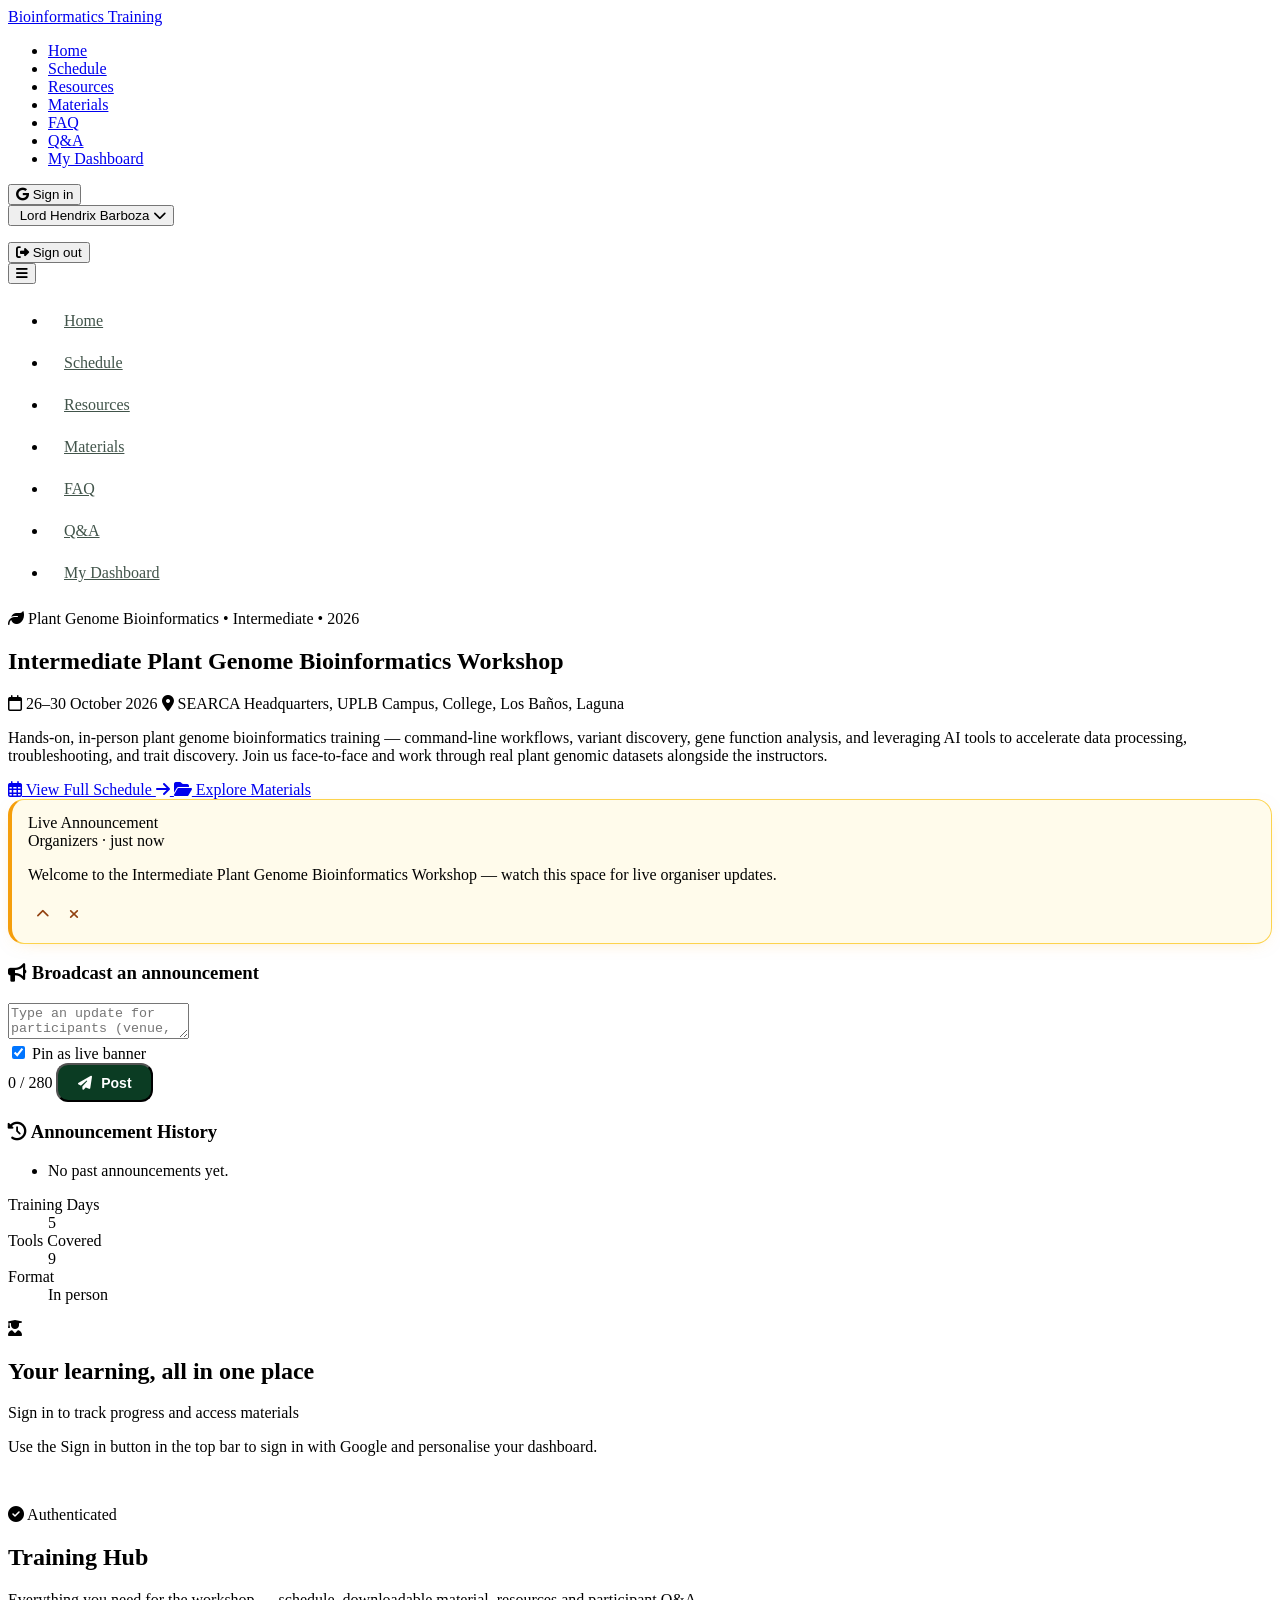
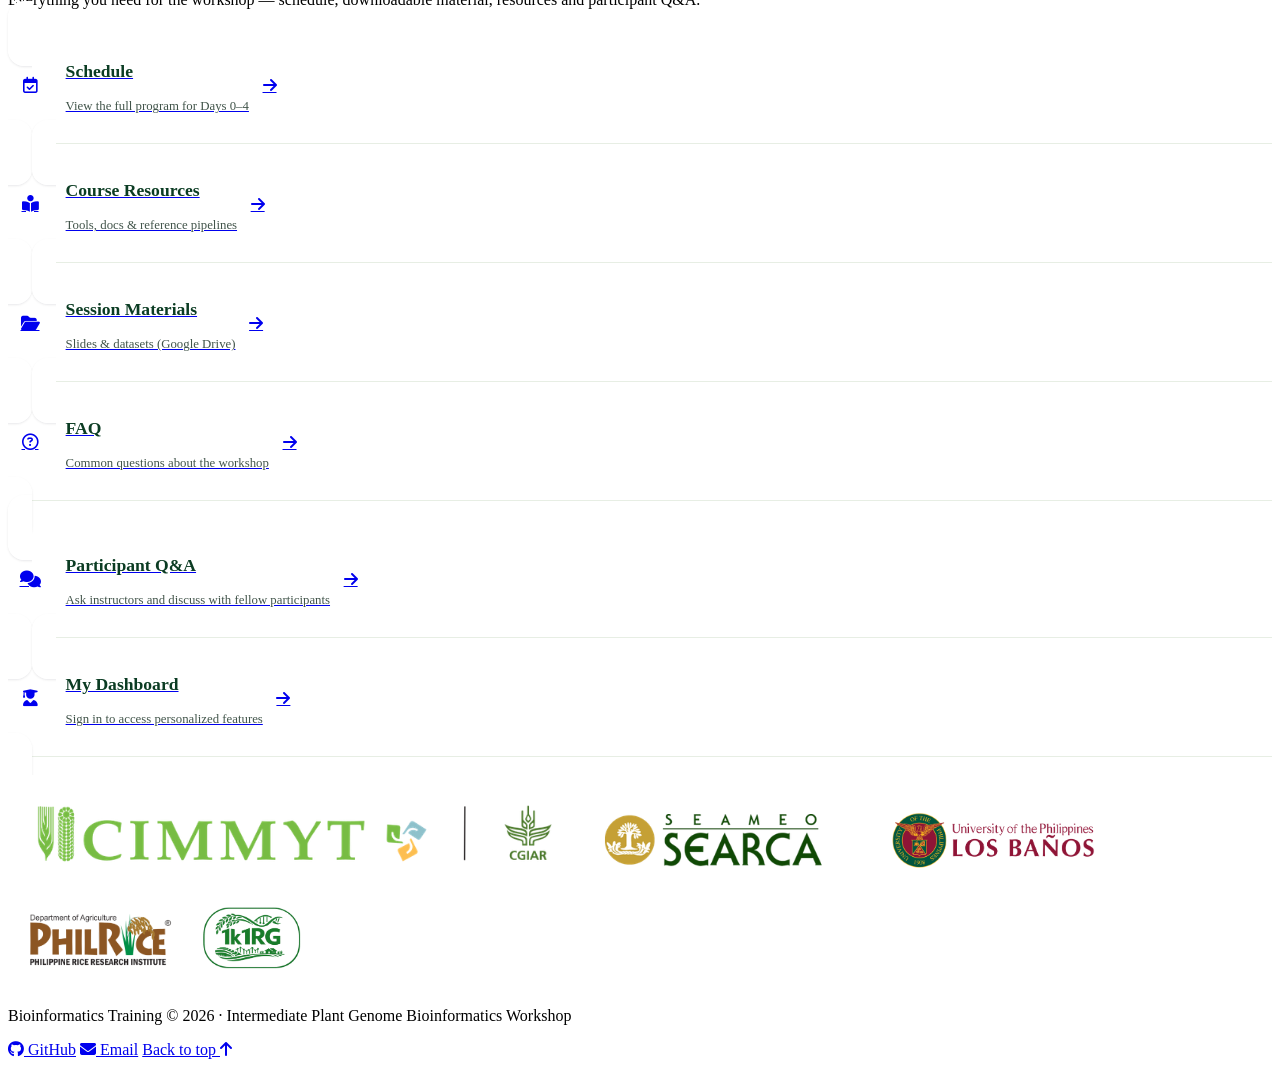
==== index.html @ 06446fca "Refactor homepage to light two-column hero with updated nav and dashboard preview" ====
<!DOCTYPE html>
<html lang="en" class="scroll-smooth">
<head>
  <meta charset="UTF-8" />
  <meta name="viewport" content="width=device-width, initial-scale=1.0" />
  <title>Intermediate Plant Genome Bioinformatics Workshop 2026 | Bioinformatics Training</title>
  <meta name="description" content="Intermediate Plant Genome Bioinformatics Workshop: in-person training on command-line bioinformatics, variant discovery, gene function analysis, and leveraging AI tools to accelerate data processing, troubleshooting and trait discovery. Schedule, materials and participant Q&amp;A." />
  <meta name="theme-color" content="#0B3C23" />

  <!-- Open Graph -->
  <meta property="og:title" content="Intermediate Plant Genome Bioinformatics Workshop 2026" />
  <meta property="og:description" content="In-person plant genome bioinformatics workshop — command line, variant discovery, gene function analysis, and AI-accelerated data processing and trait discovery." />
  <meta property="og:type" content="website" />

  <link rel="icon" href="data:image/svg+xml,<svg xmlns='http://www.w3.org/2000/svg' viewBox='0 0 100 100'><text y='.9em' font-size='90'>%F0%9F%8C%B1</text></svg>" />

  <!-- Tailwind CSS via Play CDN -->
  <script src="https://cdn.tailwindcss.com"></script>
  <script>
    tailwind.config = {
      theme: {
        extend: {
          colors: {
            forest: { DEFAULT: '#166534', 900: '#14532D', 700: '#15803D', 600: '#166534', 50: '#F0FDF4' },
            leaf: { DEFAULT: '#22C55E', dark: '#16A34A', light: '#4ADE80', 50: '#F0FDF4' },
            sage: { DEFAULT: '#E2E8F0', 100: '#F1F5F9', 50: '#F8FAFC' },
            charcoal: { DEFAULT: '#0F172A', soft: '#64748B' },
            paper: '#F8FAFC'
          },
          fontFamily: { sans: ['Inter', 'ui-sans-serif', 'system-ui', '-apple-system', 'BlinkMacSystemFont', 'Segoe UI', 'Roboto', 'Helvetica Neue', 'Arial', 'sans-serif'] },
          boxShadow: { soft: '0 10px 40px -18px rgba(11, 60, 35, 0.45)', card: '0 1px 2px rgba(16, 24, 40, 0.04), 0 1px 3px rgba(16, 24, 40, 0.06)' }
        }
      }
    }
  </script>

  <!-- Google Fonts -->
  <link rel="preconnect" href="https://fonts.googleapis.com">
  <link rel="preconnect" href="https://fonts.gstatic.com" crossorigin>
  <link href="https://fonts.googleapis.com/css2?family=Inter:wght@400;500;600;700;800&display=swap" rel="stylesheet">

  <!-- Font Awesome -->
  <link rel="stylesheet" href="https://cdnjs.cloudflare.com/ajax/libs/font-awesome/6.5.2/css/all.min.css" crossorigin="anonymous" referrerpolicy="no-referrer" />

  <!-- Custom styles -->
  <link rel="stylesheet" href="css/style.css" />

  <!-- Firebase SDKs (import map) -->
  <script type="importmap">
    {
      "imports": {
        "firebase/app": "https://www.gstatic.com/firebasejs/10.12.5/firebase-app.js",
        "firebase/auth": "https://www.gstatic.com/firebasejs/10.12.5/firebase-auth.js",
        "firebase/firestore": "https://www.gstatic.com/firebasejs/10.12.5/firebase-firestore.js"
      }
    }
  </script>
</head>

<body class="bg-[#F8FAFC] text-[#0F172A] font-sans antialiased">
  <a href="#main" class="skip-link">Skip to main content</a>

  <header id="site-header" class="sticky top-0 z-50 bg-white border-b border-slate-200">
    <div class="mx-auto max-w-7xl px-4 sm:px-6 lg:px-8">
      <div class="flex h-16 items-center justify-between gap-4">
        <a href="index.html" class="flex items-center gap-3 shrink-0 group" aria-label="Bioinformatics Training home">
          <span class="leading-tight">
            <span class="block text-base font-semibold tracking-tight text-[#0F172A]">Bioinformatics Training</span>
          </span>
        </a>

        <nav aria-label="Primary" class="hidden lg:flex lg:flex-1 lg:justify-center">
          <ul class="flex items-center gap-6 text-sm font-medium">
            <li><a class="text-[#64748B] hover:text-[#0F172A] transition" href="index.html" aria-current="page">Home</a></li>
            <li><a class="text-[#64748B] hover:text-[#0F172A] transition" href="schedule.html">Schedule</a></li>
            <li><a class="text-[#64748B] hover:text-[#0F172A] transition" href="resources.html">Resources</a></li>
            <li><a class="text-[#64748B] hover:text-[#0F172A] transition" href="materials.html">Materials</a></li>
            <li><a class="text-[#64748B] hover:text-[#0F172A] transition" href="faq.html">FAQ</a></li>
            <li><a class="text-[#64748B] hover:text-[#0F172A] transition" href="qa.html">Q&amp;A</a></li>
            <li><a class="text-[#64748B] hover:text-[#0F172A] transition" href="dashboard.html">My Dashboard</a></li>
          </ul>
        </nav>

        <div class="flex items-center gap-2 sm:gap-3">
          <button id="header-signin" type="button" class="hidden items-center gap-2 rounded-full bg-[#166534] px-4 py-2 text-sm font-semibold text-white transition hover:bg-[#15803D] focus:outline-none focus-visible:ring-2 focus-visible:ring-[#22C55E]">
            <i class="fa-brands fa-google" aria-hidden="true"></i>
            Sign in
          </button>

          <div id="header-profile" class="relative hidden">
            <button id="profile-toggle" type="button" class="flex items-center gap-2 rounded-full border border-slate-200 bg-white py-1 pl-1 pr-3 text-[#0F172A] transition hover:bg-slate-50 focus:outline-none focus-visible:ring-2 focus-visible:ring-[#22C55E]" aria-haspopup="menu" aria-expanded="false" aria-controls="profile-menu">
              <img id="profile-avatar" src="" alt="" class="h-8 w-8 rounded-full border border-slate-200 object-cover" />
              <span id="profile-name" class="hidden max-w-[10rem] truncate text-sm font-medium sm:inline">Lord Hendrix Barboza</span>
              <i class="fa-solid fa-chevron-down text-xs text-[#64748B]" aria-hidden="true"></i>
            </button>
            <div id="profile-menu" role="menu" class="absolute right-0 mt-2 hidden w-64 overflow-hidden rounded-xl border border-slate-200 bg-white text-[#0F172A] shadow-sm">
              <div class="border-b border-slate-100 p-4">
                <p id="menu-name" class="truncate text-sm font-medium"></p>
                <p id="menu-email" class="truncate text-xs text-[#64748B]"></p>
              </div>
              <button id="logout-btn" type="button" role="menuitem" class="flex w-full items-center gap-3 px-4 py-3 text-left text-sm font-medium text-red-600 transition hover:bg-red-50">
                <i class="fa-solid fa-right-from-bracket" aria-hidden="true"></i> Sign out
              </button>
            </div>
          </div>

          <button id="mobile-toggle" type="button" class="inline-flex h-10 w-10 items-center justify-center rounded-lg border border-sage text-forest transition hover:bg-sage-50 focus:outline-none focus-visible:ring-2 focus-visible:ring-leaf-dark lg:hidden" aria-expanded="false" aria-controls="mobile-nav" aria-label="Toggle navigation menu">
            <i class="fa-solid fa-bars" aria-hidden="true"></i>
          </button>
        </div>
      </div>

      <nav id="mobile-nav" aria-label="Mobile" class="hidden pb-4 lg:hidden">
        <ul class="flex flex-col gap-1 text-sm font-medium">
          <li><a class="mobile-nav-link" href="index.html" aria-current="page">Home</a></li>
          <li><a class="mobile-nav-link" href="schedule.html">Schedule</a></li>
          <li><a class="mobile-nav-link" href="resources.html">Resources</a></li>
          <li><a class="mobile-nav-link" href="materials.html">Materials</a></li>
          <li><a class="mobile-nav-link" href="faq.html">FAQ</a></li>
          <li><a class="mobile-nav-link" href="qa.html">Q&amp;A</a></li>
          <li><a class="mobile-nav-link" href="dashboard.html">My Dashboard</a></li>
        </ul>
      </nav>
    </div>
  </header>

  <section id="top" class="bg-[#F8FAFC]">
    <div class="mx-auto max-w-7xl px-4 py-10 sm:px-6 sm:py-14 lg:px-8 lg:py-16">
      <div class="grid grid-cols-1 gap-10 lg:grid-cols-12 lg:items-start">
        <div class="lg:col-span-7">
          <span class="inline-flex items-center gap-2 rounded-full border border-slate-200 bg-white px-3 py-1 text-xs font-medium uppercase tracking-wider text-[#64748B] shadow-sm">
            <i class="fa-solid fa-leaf text-[#166534]" aria-hidden="true"></i> Plant Genome Bioinformatics • Intermediate • 2026
          </span>
          <h1 class="mt-6 text-3xl font-bold leading-tight tracking-tight text-[#0F172A] sm:text-4xl lg:text-5xl">
            Intermediate Plant Genome Bioinformatics Workshop
          </h1>
          <div class="mt-4 flex flex-wrap items-center gap-x-4 gap-y-2 text-sm text-[#64748B]">
            <span class="inline-flex items-center gap-2"><i class="fa-regular fa-calendar text-[#166534]"></i> 26–30 October 2026</span>
            <span class="inline-flex items-center gap-2"><i class="fa-solid fa-location-dot text-[#166534]"></i> SEARCA Headquarters, UPLB Campus, College, Los Baños, Laguna</span>
          </div>
          <p class="mt-5 max-w-2xl text-base leading-relaxed text-[#475569]">
            Hands-on, in-person plant genome bioinformatics training &mdash; command-line workflows,
            variant discovery, gene function analysis, and leveraging AI tools to accelerate data
            processing, troubleshooting, and trait discovery. Join us face-to-face and work through
            real plant genomic datasets alongside the instructors.
          </p>

          <div class="mt-8 flex flex-col gap-3 sm:flex-row sm:items-center">
            <a href="schedule.html" class="inline-flex items-center gap-2 rounded-md bg-[#166534] px-5 py-2.5 text-sm font-semibold text-white shadow-sm transition hover:bg-[#15803D] focus:outline-none focus-visible:ring-2 focus-visible:ring-[#22C55E]">
              <i class="fa-regular fa-calendar-days" aria-hidden="true"></i>
              View Full Schedule
              <i class="fa-solid fa-arrow-right text-xs"></i>
            </a>
            <a href="materials.html" class="inline-flex items-center gap-2 rounded-md border border-[#166534] px-5 py-2.5 text-sm font-semibold text-[#166534] transition hover:bg-[#F0FDF4] focus:outline-none focus-visible:ring-2 focus-visible:ring-[#22C55E]">
              <i class="fa-solid fa-folder-open" aria-hidden="true"></i>
              Explore Materials
            </a>
          </div>

<!-- ============================================================= -->
  <!-- ORGANIZER ANNOUNCEMENTS (live broadcast banner)               -->
  <!-- ============================================================= -->
  <section id="announcements" class="mt-6 w-full" aria-label="Organizer announcements">
    <div class="max-w-3xl">

      <div id="announce-banner" class="announce-banner hidden">
        <div class="flex items-start gap-3">
          <span class="mt-0.5 inline-flex shrink-0 items-center gap-1.5 rounded-full bg-amber-400 px-2.5 py-1 text-[0.68rem] font-extrabold uppercase tracking-wide text-amber-950">
            <span class="h-1.5 w-1.5 animate-pulse rounded-full bg-red-600" aria-hidden="true"></span>
            Live Announcement
          </span>
          <div id="announce-banner-body" class="min-w-0 flex-1">
            <div class="flex flex-wrap items-center gap-x-2 gap-y-1">
              <span id="announce-time" class="text-xs font-medium text-amber-900/70"></span>
            </div>
            <p id="announce-message" class="mt-1 break-words text-sm font-medium text-charcoal"></p>
          </div>
          <div class="flex shrink-0 items-center gap-1">
            <button id="announce-collapse" type="button" class="announce-icon-btn" aria-expanded="true" aria-controls="announce-banner-body" aria-label="Collapse announcement">
              <i class="fa-solid fa-chevron-up" aria-hidden="true"></i>
            </button>
            <button id="announce-dismiss" type="button" class="announce-icon-btn" aria-label="Dismiss announcement">
              <i class="fa-solid fa-xmark" aria-hidden="true"></i>
            </button>
          </div>
        </div>
      </div>

      <div id="announce-compose" class="hidden mt-3 rounded-2xl border border-amber-200/70 bg-amber-50/40 p-4 sm:p-5">
        <h3 class="mb-2 flex items-center gap-2 text-sm font-bold text-forest">
          <i class="fa-solid fa-bullhorn text-amber-600" aria-hidden="true"></i> Broadcast an announcement
        </h3>
        <label for="announce-input" class="sr-only">Announcement message</label>
        <textarea id="announce-input" rows="2" maxlength="280" placeholder="Type an update for participants (venue, schedule, links…)" class="w-full resize-none rounded-xl border border-sage bg-white p-3 text-sm text-charcoal placeholder:text-charcoal-soft/60 focus:border-forest focus:outline-none focus:ring-2 focus:ring-forest/15"></textarea>
        <div class="mt-2 flex flex-wrap items-center justify-between gap-3">
          <label class="inline-flex items-center gap-2 text-xs font-medium text-charcoal-soft">
            <input id="announce-pin" type="checkbox" class="h-4 w-4 accent-amber-500" checked />
            Pin as live banner
          </label>
          <div class="flex items-center gap-3">
            <span id="announce-count" class="text-xs text-charcoal-soft" aria-live="polite">0 / 280</span>
            <button id="announce-submit" type="button" class="btn-submit focus-visible:ring-2 focus-visible:ring-leaf-dark focus-visible:ring-offset-2">
              <i class="fa-solid fa-paper-plane" aria-hidden="true"></i>
              <span>Post</span>
            </button>
          </div>
        </div>
      </div>

      <div id="announce-history" class="mt-3">
        <h3 class="mb-3 flex items-center gap-2 text-xs font-bold uppercase tracking-wider text-charcoal-soft">
          <i class="fa-solid fa-clock-rotate-left text-amber-600" aria-hidden="true"></i> Announcement History
        </h3>
        <ul id="announce-list" class="space-y-2"></ul>
      </div>

    </div>
  </section>



        <dl class="mt-10 grid max-w-xl grid-cols-3 gap-6 border-t border-white/15 pt-7">
          <div>
            <dt class="text-[10px] font-medium uppercase tracking-wider text-white/60">Training Days</dt>
            <dd class="mt-1 text-lg font-bold tracking-tight text-white sm:text-xl lg:text-2xl">5</dd>
          </div>
          <div>
            <dt class="text-[10px] font-medium uppercase tracking-wider text-white/60">Tools Covered</dt>
            <dd class="mt-1 text-lg font-bold tracking-tight text-white sm:text-xl lg:text-2xl">9</dd>
          </div>
          <div>
            <dt class="text-[10px] font-medium uppercase tracking-wider text-white/60">Format</dt>
            <dd class="mt-1 text-lg font-bold tracking-tight text-white sm:text-xl lg:text-2xl">In person</dd>
          </div>
        </dl>
        </div>
        <div class="lg:col-span-5">
          <div class="rounded-xl border border-slate-200 bg-white shadow-sm overflow-hidden">
            <div class="border-b border-slate-200 p-6">
              <div class="flex items-center gap-3">
                <div class="flex h-10 w-10 items-center justify-center rounded-full bg-[#F0FDF4] text-[#166534]">
                  <i class="fa-solid fa-user-graduate"></i>
                </div>
                <div>
                  <h2 class="text-lg font-semibold text-[#0F172A]">Your learning, all in one place</h2>
                  <p class="text-sm text-[#64748B]">Sign in to track progress and access materials</p>
                </div>
              </div>
            </div>
            <div class="p-6">
              <div id="dashboard-signedout">
                <p class="text-sm text-[#475569]">Use the Sign in button in the top bar to sign in with Google and personalise your dashboard.</p>
              </div>
              <div id="dashboard-signedin" class="hidden flex items-center gap-3">
                <img id="dashboard-avatar" src="" alt="" class="h-12 w-12 rounded-full border border-slate-200 object-cover" />
                <div>
                  <p id="dashboard-name" class="font-medium text-[#0F172A]"></p>
                  <p id="dashboard-email" class="text-sm text-[#64748B]"></p>
                  <span class="mt-1 inline-flex items-center gap-1 text-xs text-[#166534]"><i class="fa-solid fa-circle-check"></i> Authenticated</span>
                </div>
              </div>
            </div>
          </div>
        </div>
      </div>
    </div>
  </section>

  <main id="main" class="mx-auto max-w-7xl px-4 py-10 sm:px-6 lg:px-8 lg:py-14">
    <div class="mb-10 max-w-2xl">
      <h2 class="text-xl font-bold tracking-tight text-forest sm:text-2xl lg:text-3xl">Training Hub</h2>
      <p class="mt-2 text-sm text-charcoal-soft sm:text-base">Everything you need for the workshop &mdash; schedule, downloadable material, resources and participant Q&amp;A.</p>
    </div>

    <div class="grid grid-cols-1 gap-6 lg:grid-cols-2">
      <a href="schedule.html" class="card transition hover:-translate-y-0.5 hover:shadow-soft">
        <header class="card-header">
          <span class="card-icon bg-leaf/20 text-forest"><i class="fa-regular fa-calendar-check" aria-hidden="true"></i></span>
          <div>
            <h3 class="card-title">Schedule</h3>
            <p class="card-subtitle">View the full program for Days 0–4</p>
          </div>
          <i class="fa-solid fa-arrow-right ml-auto text-leaf-dark"></i>
        </header>
      </a>

      <a href="resources.html" class="card transition hover:-translate-y-0.5 hover:shadow-soft">
        <header class="card-header">
          <span class="card-icon bg-sage-100 text-forest"><i class="fa-solid fa-book-open-reader" aria-hidden="true"></i></span>
          <div>
            <h3 class="card-title">Course Resources</h3>
            <p class="card-subtitle">Tools, docs &amp; reference pipelines</p>
          </div>
          <i class="fa-solid fa-arrow-right ml-auto text-leaf-dark"></i>
        </header>
      </a>

      <a href="materials.html" class="card transition hover:-translate-y-0.5 hover:shadow-soft">
        <header class="card-header">
          <span class="card-icon bg-forest/5 text-forest"><i class="fa-solid fa-folder-open" aria-hidden="true"></i></span>
          <div>
            <h3 class="card-title">Session Materials</h3>
            <p class="card-subtitle">Slides &amp; datasets (Google Drive)</p>
          </div>
          <i class="fa-solid fa-arrow-right ml-auto text-leaf-dark"></i>
        </header>
      </a>

      <a href="faq.html" class="card transition hover:-translate-y-0.5 hover:shadow-soft">
        <header class="card-header">
          <span class="card-icon bg-leaf/20 text-forest"><i class="fa-regular fa-circle-question" aria-hidden="true"></i></span>
          <div>
            <h3 class="card-title">FAQ</h3>
            <p class="card-subtitle">Common questions about the workshop</p>
          </div>
          <i class="fa-solid fa-arrow-right ml-auto text-leaf-dark"></i>
        </header>
      </a>
    </div>

    <div class="mt-6 grid grid-cols-1 gap-6 lg:grid-cols-2">
      <a href="qa.html" class="card transition hover:-translate-y-0.5 hover:shadow-soft">
        <header class="card-header">
          <span class="card-icon bg-leaf/20 text-forest"><i class="fa-solid fa-comments" aria-hidden="true"></i></span>
          <div>
            <h3 class="card-title">Participant Q&amp;A</h3>
            <p class="card-subtitle">Ask instructors and discuss with fellow participants</p>
          </div>
          <i class="fa-solid fa-arrow-right ml-auto text-leaf-dark"></i>
        </header>
      </a>

      <a href="dashboard.html" class="card transition hover:-translate-y-0.5 hover:shadow-soft">
        <header class="card-header">
          <span class="card-icon bg-forest/5 text-forest"><i class="fa-solid fa-user-graduate" aria-hidden="true"></i></span>
          <div>
            <h3 class="card-title">My Dashboard</h3>
            <p class="card-subtitle">Sign in to access personalized features</p>
          </div>
          <i class="fa-solid fa-arrow-right ml-auto text-leaf-dark"></i>
        </header>
      </a>
    </div>
  </main>

  <section class="bg-white border-t border-sage/60">
    <div class="mx-auto max-w-7xl px-4 sm:px-6 lg:px-8 py-6 md:py-8">
      <div class="flex flex-wrap items-center justify-center gap-4 md:gap-6">
        <img src="image/CIMMYT.png" alt="CIMMYT" class="h-5 sm:h-6 md:h-7 w-auto object-contain max-h-7">
        <img src="image/searca.png" alt="SEARCA" class="h-5 sm:h-6 md:h-7 w-auto object-contain max-h-7">
        <img src="image/uplb.png" alt="UPLB" class="h-5 sm:h-6 md:h-7 w-auto object-contain max-h-7">
        <img src="image/PhilRice.png" alt="PhilRice" class="h-5 sm:h-6 md:h-7 w-auto object-contain max-h-7">
        <img src="image/1k1.png" alt="1k1RG" class="h-5 sm:h-6 md:h-7 w-auto object-contain max-h-7">
      </div>
    </div>
  </section>

  <footer class="bg-forest text-white">
    <div class="mx-auto flex max-w-7xl flex-col items-center justify-between gap-3 px-4 py-6 sm:flex-row sm:px-6 lg:px-8">
      <p class="text-xs text-sage/90 sm:text-sm">
        <span class="font-bold text-white">Bioinformatics Training</span> &copy; <span data-year></span> &middot; Intermediate Plant Genome Bioinformatics Workshop
      </p>
      <div class="flex items-center gap-5 text-xs text-sage/80 sm:text-sm">
        <a href="https://github.com" target="_blank" rel="noopener noreferrer" class="transition hover:text-white" aria-label="GitHub"><i class="fa-brands fa-github" aria-hidden="true"></i> GitHub</a>
        <a href="mailto:training@example.org" class="transition hover:text-white" aria-label="Email us"><i class="fa-solid fa-envelope" aria-hidden="true"></i> Email</a>
        <a href="#top" class="font-medium transition hover:text-white">Back to top <i class="fa-solid fa-arrow-up text-[10px]" aria-hidden="true"></i></a>
      </div>
    </div>
  </footer>

  <div id="toast-region" class="pointer-events-none fixed bottom-5 right-5 z-[60] flex w-full max-w-sm flex-col gap-2" aria-live="polite" aria-atomic="true"></div>

  <script type="module" src="js/app.js"></script>
</body>
</html>
---- css/style.css ----
/* =================================================================
   Bioinformatics Training — custom stylesheet
   Minimalist "Plant Genome Bioinformatics" theme.
   Contains only what Tailwind utilities can't express cleanly:
   reusable component classes, flat interaction states and
   accessibility helpers. Brand tokens mirror tailwind.config
   in index.html.
   ================================================================= */

:root {
  --forest: #0b3c23;
  --forest-700: #0f4a2c;
  --leaf: #87c232;
  --leaf-dark: #71a528;
  --leaf-light: #a6d95f;
  --sage: #d1dbce;
  --sage-100: #e7eee4;
  --sage-50: #f4f7f5;
  --paper: #f4f7f5;
  --charcoal: #1a2e22;
  --charcoal-soft: #41544a;
}

/* ---------- Accessibility helpers ---------- */
.skip-link {
  position: fixed;
  top: -100%;
  left: 1rem;
  z-index: 100;
  padding: 0.75rem 1.25rem;
  border-radius: 0 0 0.75rem 0.75rem;
  background: var(--forest);
  color: #fff;
  font-weight: 600;
  transition: top 0.2s ease;
}
.skip-link:focus {
  top: 0;
}

/* Consistent, visible keyboard focus everywhere */
a:focus-visible,
button:focus-visible,
textarea:focus-visible,
input:focus-visible,
[tabindex]:focus-visible {
  outline: 2px solid var(--leaf-dark);
  outline-offset: 2px;
  border-radius: 0.375rem;
}

/* ---------- Navigation (light header theme) ---------- */
.nav-link {
  position: relative;
  display: inline-block;
  padding: 0.5rem 0.85rem;
  border-radius: 0.5rem;
  color: var(--charcoal-soft);
  transition: color 0.2s ease, background-color 0.2s ease;
}
.nav-link:hover {
  color: var(--forest);
  background-color: var(--sage-50);
}
.nav-link[aria-current="true"] {
  color: var(--forest);
}
.nav-link[aria-current="true"]::after {
  content: "";
  position: absolute;
  left: 0.85rem;
  right: 0.85rem;
  bottom: 0.2rem;
  height: 2px;
  border-radius: 2px;
  background: var(--leaf);
}

.mobile-nav-link {
  display: block;
  padding: 0.75rem 1rem;
  border-radius: 0.5rem;
  color: var(--charcoal-soft);
  transition: color 0.2s ease, background-color 0.2s ease;
}
.mobile-nav-link:hover,
.mobile-nav-link[aria-current="true"] {
  color: var(--forest);
  background-color: var(--sage-50);
}

/* ---------- Buttons (flat, single accent) ---------- */
.btn-primary,
.btn-outline,
.btn-submit {
  display: inline-flex;
  align-items: center;
  justify-content: center;
  gap: 0.6rem;
  border-radius: 0.75rem;
  font-weight: 600;
  font-size: 0.95rem;
  padding: 0.85rem 1.5rem;
  transition: background-color 0.2s ease, color 0.2s ease, transform 0.15s ease, border-color 0.2s ease;
}
.btn-primary {
  color: var(--forest);
  background-color: var(--leaf);
}
.btn-primary:hover {
  background-color: var(--leaf-dark);
  transform: translateY(-1px);
}
.btn-outline {
  color: #fff;
  border: 1px solid rgba(255, 255, 255, 0.35);
  background-color: transparent;
}
.btn-outline:hover {
  background-color: rgba(255, 255, 255, 0.1);
  border-color: rgba(255, 255, 255, 0.55);
}
.btn-submit {
  padding: 0.6rem 1.2rem;
  font-size: 0.875rem;
  color: #fff;
  background-color: var(--forest);
}
.btn-submit:hover:not(:disabled) {
  background-color: var(--forest-700);
}
.btn-submit:disabled,
#submit-question:disabled {
  cursor: not-allowed;
  opacity: 0.5;
}

/* ---------- Cards (borderless, soft shadow, flat header) ---------- */
.card {
  border-radius: 1rem;
  border: none;
  background: #fff;
  padding: 1.5rem;
  box-shadow: 0 1px 2px rgba(16, 24, 40, 0.04), 0 1px 3px rgba(16, 24, 40, 0.06);
  transition: box-shadow 0.25s ease;
  scroll-margin-top: 6rem;
}
.card:hover {
  box-shadow: 0 4px 20px -8px rgba(11, 60, 35, 0.14);
}
.card-header {
  display: flex;
  align-items: center;
  gap: 0.85rem;
  padding-bottom: 1rem;
  border-bottom: 1px solid var(--sage-100);
}
.card-icon {
  display: grid;
  place-items: center;
  height: 2.75rem;
  width: 2.75rem;
  border-radius: 0.75rem;
  font-size: 1.05rem;
}
.card-title {
  font-size: 1.1rem;
  font-weight: 700;
  color: var(--forest);
}
.card-subtitle {
  font-size: 0.8rem;
  color: var(--charcoal-soft);
}

/* ---------- Schedule timeline (accordion) ---------- */
.schedule-day {
  border-left: 2px solid var(--sage);
  padding-left: 1rem;
  position: relative;
  margin-bottom: 1.5rem;
}
.schedule-day::before {
  content: "";
  position: absolute;
  left: -6px;
  top: 1.15rem;
  height: 10px;
  width: 10px;
  border-radius: 999px;
  background: var(--leaf);
  box-shadow: 0 0 0 3px rgba(135, 194, 50, 0.2);
}
.sched-trigger {
  display: flex;
  width: 100%;
  align-items: center;
  gap: 0.75rem;
  padding: 0.4rem 0.25rem;
  background: none;
  border: none;
  cursor: pointer;
  color: inherit;
}
.sched-chevron {
  color: var(--forest);
  flex-shrink: 0;
  transition: transform 0.25s ease;
}
.sched-trigger[aria-expanded="true"] .sched-chevron {
  transform: rotate(180deg);
}
.sched-panel {
  overflow: hidden;
  max-height: 0;
  transition: max-height 0.3s ease;
}
.sched-panel[data-open="true"] {
  max-height: 60rem;
}
.sched-panel-inner {
  padding: 1.5rem;
}
.schedule-sessions {
  display: grid;
  gap: 0.5rem;
  margin: 0;
  padding: 0;
  list-style: none;
}
.schedule-session {
  display: grid;
  grid-template-columns: 7.4rem minmax(0, 1fr);
  gap: 0.8rem;
  padding: 0.6rem 0.7rem;
  border-radius: 0.65rem;
  border-left: 2px solid var(--leaf);
  background: var(--sage-50);
}
.schedule-session-break {
  border-left-color: var(--sage);
  background: transparent;
}
.schedule-session-time {
  font-size: 0.72rem;
  font-weight: 700;
  line-height: 1.35;
  color: var(--forest);
  font-variant-numeric: tabular-nums;
  white-space: nowrap;
}
.schedule-session-body {
  min-width: 0;
}
.schedule-session-activity {
  display: block;
  font-size: 0.85rem;
  font-weight: 600;
  line-height: 1.4;
  color: var(--charcoal);
}
.schedule-session-break .schedule-session-activity {
  font-weight: 500;
  color: var(--charcoal-soft);
}
.schedule-session-lead {
  display: block;
  margin-top: 0.15rem;
  font-size: 0.72rem;
  line-height: 1.4;
  color: var(--charcoal-soft);
}
.schedule-session-lead i {
  color: var(--leaf-dark);
}

@media (max-width: 640px) {
  .sched-panel-inner {
    padding: 1rem;
  }
  .schedule-session {
    grid-template-columns: 1fr;
    gap: 0.15rem;
    padding: 0.55rem 0.65rem;
  }
  .schedule-session-time {
    white-space: normal;
  }
}

/* ---------- Material buttons (Google Drive) ---------- */
.drive-button {
  display: flex;
  width: 100%;
  align-items: center;
  gap: 0.9rem;
  border-radius: 0.9rem;
  border: 1px solid var(--sage-100);
  background-color: var(--sage-50);
  padding: 0.8rem 0.9rem;
  color: var(--forest);
  transition: background-color 0.2s ease, border-color 0.2s ease, color 0.2s ease;
}
.drive-button:hover,
.drive-button:focus-visible {
  background-color: var(--forest);
  border-color: var(--forest);
  color: #fff;
}

/* ---------- Pre-Flight Checklist (pre-training setup) ---------- */
.preflight-item {
  display: flex;
  align-items: flex-start;
  gap: 0.6rem;
  border-radius: 0.6rem;
  padding: 0.5rem 0.6rem;
  cursor: pointer;
  transition: background-color 0.2s ease, color 0.2s ease;
}
.preflight-item:hover {
  background-color: var(--sage-50);
}
.preflight-item input.preflight-box {
  margin-top: 0.15rem;
  height: 1.05rem;
  width: 1.05rem;
  flex-shrink: 0;
  accent-color: var(--leaf-dark);
  cursor: pointer;
}
.preflight-item.is-done {
  color: var(--charcoal-soft);
}
.preflight-item.is-done .preflight-label {
  text-decoration: line-through;
  text-decoration-color: var(--leaf-dark);
}

/* ---------- FAQ accordion ---------- */
.faq-item button.faq-trigger {
  display: flex;
  width: 100%;
  align-items: center;
  justify-content: space-between;
  gap: 1rem;
  padding: 1rem 0.25rem;
  text-align: left;
  font-weight: 600;
  color: var(--forest);
  background: none;
  border: none;
  cursor: pointer;
}
.faq-trigger .faq-chevron {
  transition: transform 0.25s ease;
  color: var(--forest);
  flex-shrink: 0;
}
.faq-trigger[aria-expanded="true"] .faq-chevron {
  transform: rotate(180deg);
}
.faq-panel {
  overflow: hidden;
  max-height: 0;
  transition: max-height 0.3s ease;
}
.faq-panel[data-open="true"] {
  max-height: 22rem;
}
.faq-panel-inner {
  padding: 0 0.25rem 1rem;
  font-size: 0.9rem;
  color: var(--charcoal-soft);
  line-height: 1.65;
}

/* ---------- Organizer announcements ---------- */
.announce-banner {
  border-radius: 1rem;
  border: 1px solid #fcd34d; /* amber-300 */
  border-left: 4px solid #f59e0b; /* amber-500 accent */
  background: #fffbeb; /* amber-50 */
  padding: 0.9rem 1rem;
  box-shadow: 0 4px 20px -12px rgba(245, 158, 11, 0.5);
}
.announce-icon-btn {
  display: inline-flex;
  height: 1.75rem;
  width: 1.75rem;
  align-items: center;
  justify-content: center;
  border-radius: 0.5rem;
  border: none;
  background: transparent;
  color: #92400e; /* amber-800 */
  cursor: pointer;
  transition: background-color 0.2s ease, color 0.2s ease;
}
.announce-icon-btn:hover {
  background: #fde68a; /* amber-200 */
  color: #78350f; /* amber-900 */
}
.announce-item {
  border-radius: 0.75rem;
  border: 1px solid var(--sage-100);
  background: #fff;
  padding: 0.7rem 0.85rem;
}

/* ---------- Question feed ---------- */
.question-item {
  display: flex;
  gap: 0.75rem;
  border-radius: 0.85rem;
  border: 1px solid var(--sage-100);
  background: #fff;
  padding: 0.85rem 0.95rem;
}
.question-avatar {
  height: 2rem;
  width: 2rem;
  flex-shrink: 0;
  border-radius: 999px;
  object-fit: cover;
  background: var(--sage-100);
}

/* Expandable long-question toggle */
.qa-toggle {
  display: inline-flex;
  align-items: center;
  gap: 0.3rem;
  margin-top: 0.35rem;
  padding: 0;
  background: none;
  border: none;
  cursor: pointer;
  font-size: 0.72rem;
  font-weight: 600;
  color: var(--leaf-dark);
  transition: color 0.2s ease;
}
.qa-toggle:hover {
  color: var(--forest);
  text-decoration: underline;
}
.qa-toggle .fa-chevron-down {
  transition: transform 0.25s ease;
}
.qa-toggle[aria-expanded="true"] .fa-chevron-down {
  transform: rotate(180deg);
}
.qa-full {
  animation: qa-fade 0.22s ease;
}
@keyframes qa-fade {
  from { opacity: 0; transform: translateY(-2px); }
  to { opacity: 1; transform: none; }
}

/* Instructor reply block */
.qa-answer {
  margin-top: 0.5rem;
  border-left: 3px solid var(--leaf);
  border-radius: 0 0.5rem 0.5rem 0;
  background: var(--sage-50);
  padding: 0.5rem 0.7rem;
  font-size: 0.8rem;
  color: var(--charcoal-soft);
}

/* ---------- Threaded replies ---------- */
.qa-replies {
  margin-top: 0.6rem;
}
.qa-replies-toggle {
  display: inline-flex;
  align-items: center;
  gap: 0.35rem;
  padding: 0.25rem 0.7rem;
  border-radius: 999px;
  border: 1px solid var(--sage);
  background: #fff;
  cursor: pointer;
  font-size: 0.72rem;
  font-weight: 600;
  color: var(--forest);
  transition: border-color 0.2s ease, background-color 0.2s ease;
}
.qa-replies-toggle:hover {
  border-color: var(--leaf-dark);
  background: #f3f8e8;
}
.qa-replies-toggle .fa-chevron-down {
  transition: transform 0.25s ease;
}
.qa-replies-toggle[aria-expanded="true"] .fa-chevron-down {
  transform: rotate(180deg);
}
.qa-thread {
  margin-top: 0.6rem;
  border-radius: 0.75rem;
  border: 1px solid var(--sage-100);
  background: var(--sage-50);
  padding: 0.7rem 0.8rem;
}
.qa-thread-list {
  display: flex;
  flex-direction: column;
  gap: 0.7rem;
  list-style: none;
  margin: 0;
  padding: 0;
}
.qa-reply {
  display: flex;
  gap: 0.6rem;
}
.qa-reply-avatar {
  height: 1.6rem;
  width: 1.6rem;
  flex-shrink: 0;
  border-radius: 999px;
  object-fit: cover;
  background: var(--sage-100);
}
.qa-reply-meta {
  display: flex;
  flex-wrap: wrap;
  align-items: center;
  gap: 0.4rem;
  font-size: 0.78rem;
}
.qa-reply-time {
  font-size: 0.68rem;
  color: rgba(65, 84, 74, 0.7);
}
.qa-reply-you {
  border-radius: 999px;
  background: rgba(135, 194, 50, 0.18);
  padding: 0 0.45rem;
  font-size: 0.62rem;
  font-weight: 700;
  text-transform: uppercase;
  letter-spacing: 0.03em;
  color: var(--forest);
}
.qa-reply-body {
  margin-top: 0.15rem;
  font-size: 0.82rem;
  color: var(--charcoal-soft);
}
.qa-reply-editlinks {
  display: flex;
  gap: 0.75rem;
  margin-top: 0.25rem;
}
.qa-reply-link {
  background: none;
  border: none;
  padding: 0;
  cursor: pointer;
  font-size: 0.68rem;
  font-weight: 600;
  color: var(--leaf-dark);
}
.qa-reply-link:hover {
  color: var(--forest);
  text-decoration: underline;
}
.qa-reply-link-danger {
  color: #b91c1c;
}
.qa-reply-link-danger:hover {
  color: #7f1d1d;
}
.qa-reply-empty {
  font-size: 0.78rem;
  color: rgba(65, 84, 74, 0.8);
  list-style: none;
}
.qa-reply-signin {
  margin-top: 0.6rem;
  font-size: 0.75rem;
  color: var(--charcoal-soft);
}
.qa-reply-composer {
  margin-top: 0.6rem;
}
.qa-reply-composer textarea,
.qa-reply-edit textarea {
  width: 100%;
  resize: none;
  border-radius: 0.6rem;
  border: 1px solid var(--sage);
  background: #fff;
  padding: 0.5rem 0.6rem;
  font-size: 0.8rem;
  color: var(--charcoal);
}
.qa-reply-composer textarea:focus,
.qa-reply-edit textarea:focus {
  outline: none;
  border-color: var(--forest);
  box-shadow: 0 0 0 2px rgba(11, 60, 35, 0.15);
}
.qa-reply-actions {
  display: flex;
  align-items: center;
  justify-content: space-between;
  gap: 0.6rem;
  margin-top: 0.4rem;
}
.qa-reply-counter {
  font-size: 0.68rem;
  color: var(--charcoal-soft);
}
.qa-reply-btn {
  display: inline-flex;
  align-items: center;
  gap: 0.35rem;
  border-radius: 0.55rem;
  border: 1px solid transparent;
  padding: 0.35rem 0.8rem;
  font-size: 0.75rem;
  font-weight: 600;
  cursor: pointer;
  transition: background-color 0.2s ease, color 0.2s ease, border-color 0.2s ease;
}
.qa-reply-btn-primary {
  background: var(--forest);
  color: #fff;
}
.qa-reply-btn-primary:hover {
  background: var(--forest-700);
}
.qa-reply-btn-ghost {
  background: #fff;
  border-color: var(--sage);
  color: var(--charcoal-soft);
}
.qa-reply-btn-ghost:hover {
  border-color: var(--forest);
  color: var(--forest);
}

/* Filter pills */
.qa-filter {
  border-radius: 999px;
  border: 1px solid var(--sage);
  background: #fff;
  padding: 0.25rem 0.7rem;
  font-size: 0.72rem;
  font-weight: 600;
  color: var(--charcoal-soft);
  transition: background-color 0.2s ease, color 0.2s ease, border-color 0.2s ease;
}
.qa-filter:hover {
  border-color: var(--forest);
  color: var(--forest);
}
.qa-filter[aria-pressed="true"] {
  border-color: var(--forest);
  background: var(--forest);
  color: #fff;
}

/* ---------- Toasts ---------- */
.toast {
  pointer-events: auto;
  display: flex;
  align-items: flex-start;
  gap: 0.75rem;
  border-radius: 0.85rem;
  border: 1px solid var(--sage);
  background: #fff;
  padding: 0.9rem 1rem;
  box-shadow: 0 4px 20px -8px rgba(11, 60, 35, 0.25);
  transform: translateY(12px);
  opacity: 0;
  animation: toast-in 0.25s ease forwards;
}
.toast.toast-out {
  animation: toast-out 0.25s ease forwards;
}
.toast-success { border-left: 4px solid var(--forest); }
.toast-error { border-left: 4px solid #dc2626; }
.toast-info { border-left: 4px solid var(--leaf-dark); }

@keyframes toast-in {
  to { transform: translateY(0); opacity: 1; }
}
@keyframes toast-out {
  to { transform: translateY(12px); opacity: 0; }
}

/* ---------- Respect reduced-motion preferences ---------- */
@media (prefers-reduced-motion: reduce) {
  *,
  *::before,
  *::after {
    animation-duration: 0.001ms !important;
    animation-iteration-count: 1 !important;
    transition-duration: 0.001ms !important;
    scroll-behavior: auto !important;
  }
}
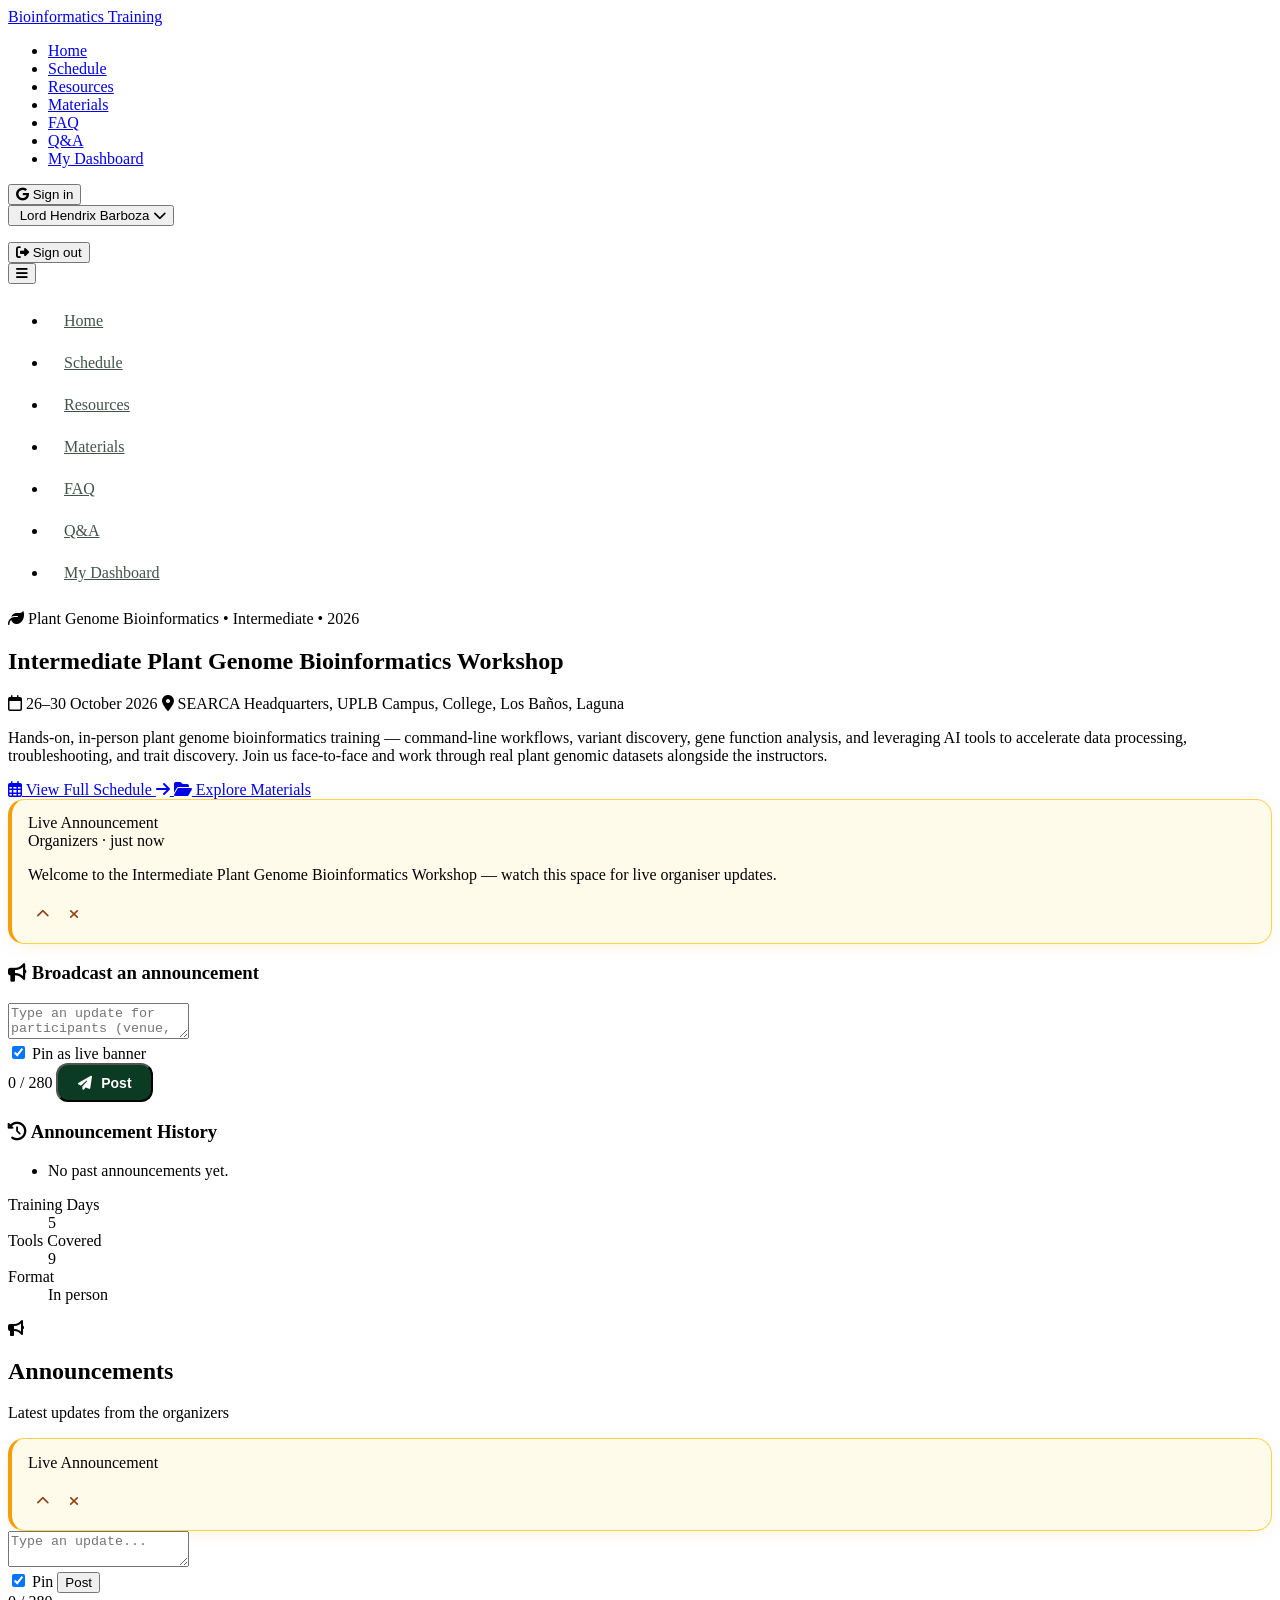
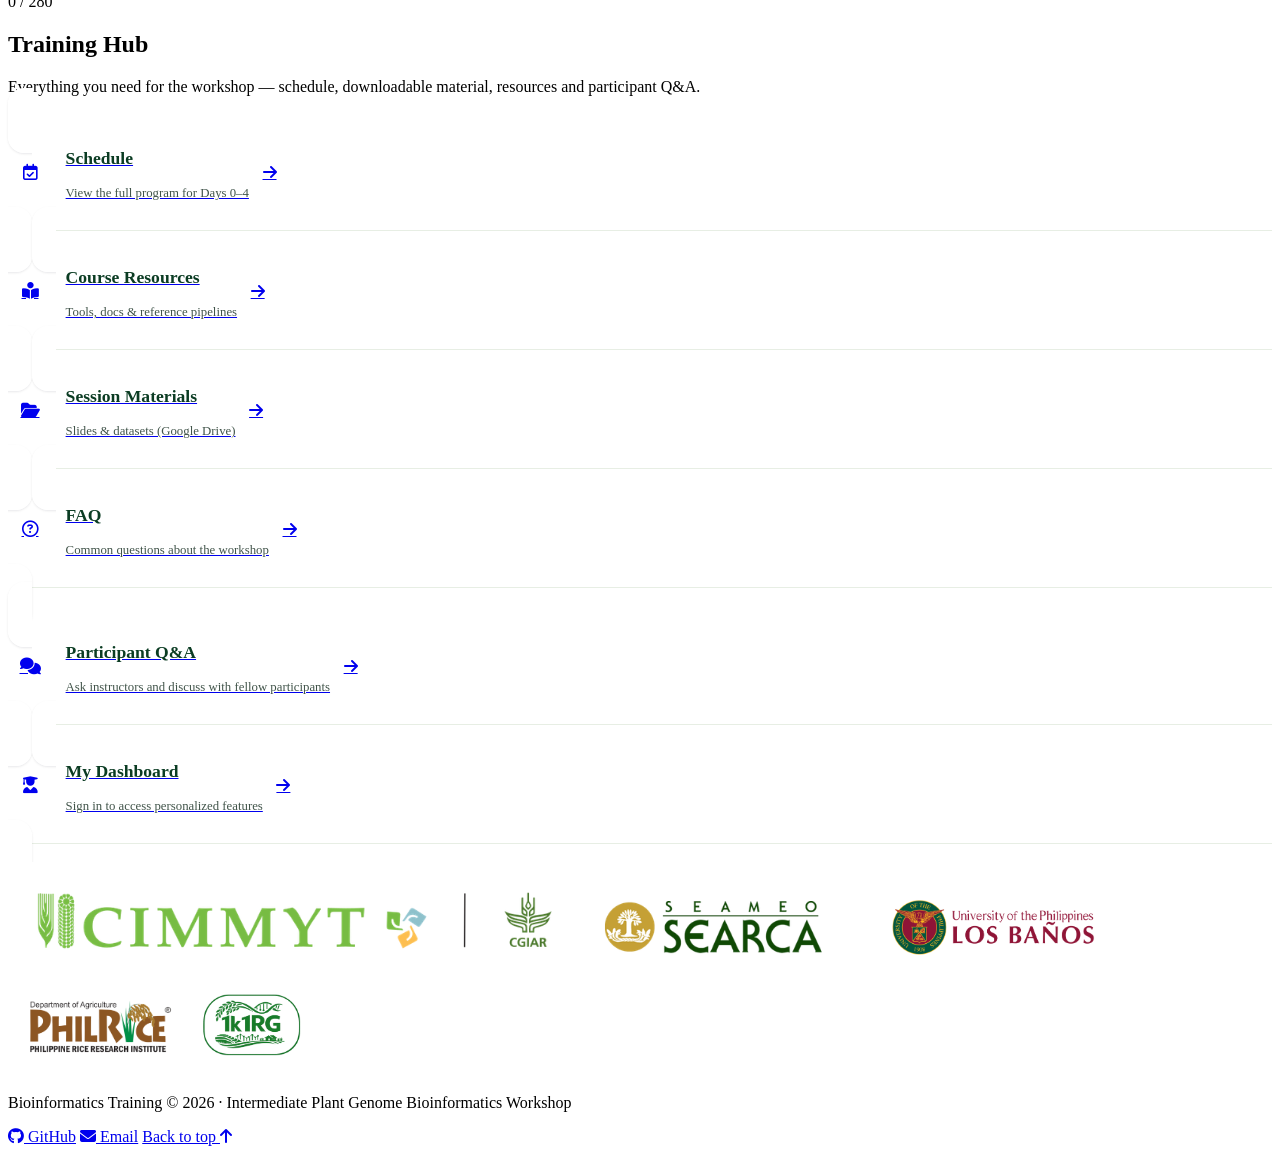
==== commit 300cadfc: "Move announcements to hero right column" ====
--- a/index.html
+++ b/index.html
@@ -238,26 +238,50 @@
           <div class="rounded-xl border border-slate-200 bg-white shadow-sm overflow-hidden">
             <div class="border-b border-slate-200 p-6">
               <div class="flex items-center gap-3">
-                <div class="flex h-10 w-10 items-center justify-center rounded-full bg-[#F0FDF4] text-[#166534]">
-                  <i class="fa-solid fa-user-graduate"></i>
+                <div class="flex h-10 w-10 items-center justify-center rounded-full bg-amber-50 text-amber-700">
+                  <i class="fa-solid fa-bullhorn"></i>
                 </div>
                 <div>
-                  <h2 class="text-lg font-semibold text-[#0F172A]">Your learning, all in one place</h2>
-                  <p class="text-sm text-[#64748B]">Sign in to track progress and access materials</p>
+                  <h2 class="text-lg font-semibold text-[#0F172A]">Announcements</h2>
+                  <p class="text-sm text-[#64748B]">Latest updates from the organizers</p>
                 </div>
               </div>
             </div>
             <div class="p-6">
-              <div id="dashboard-signedout">
-                <p class="text-sm text-[#475569]">Use the Sign in button in the top bar to sign in with Google and personalise your dashboard.</p>
-              </div>
-              <div id="dashboard-signedin" class="hidden flex items-center gap-3">
-                <img id="dashboard-avatar" src="" alt="" class="h-12 w-12 rounded-full border border-slate-200 object-cover" />
-                <div>
-                  <p id="dashboard-name" class="font-medium text-[#0F172A]"></p>
-                  <p id="dashboard-email" class="text-sm text-[#64748B]"></p>
-                  <span class="mt-1 inline-flex items-center gap-1 text-xs text-[#166534]"><i class="fa-solid fa-circle-check"></i> Authenticated</span>
+              <div id="announce-banner" class="announce-banner hidden">
+                <div class="flex items-start gap-3">
+                  <span class="mt-0.5 inline-flex shrink-0 items-center gap-1.5 rounded-full bg-amber-400 px-2.5 py-1 text-[0.68rem] font-extrabold uppercase tracking-wide text-amber-950">
+                    <span class="h-1.5 w-1.5 animate-pulse rounded-full bg-red-600" aria-hidden="true"></span>
+                    Live Announcement
+                  </span>
+                  <div id="announce-banner-body" class="min-w-0 flex-1">
+                    <div class="flex flex-wrap items-center gap-x-2 gap-y-1">
+                      <span id="announce-time" class="text-xs font-medium text-amber-900/70"></span>
+                    </div>
+                    <p id="announce-message" class="mt-1 break-words text-sm font-medium text-charcoal"></p>
+                  </div>
+                  <div class="flex shrink-0 items-center gap-1">
+                    <button id="announce-collapse" type="button" class="announce-icon-btn" aria-expanded="true" aria-controls="announce-banner-body" aria-label="Collapse announcement">
+                      <i class="fa-solid fa-chevron-up" aria-hidden="true"></i>
+                    </button>
+                    <button id="announce-dismiss" type="button" class="announce-icon-btn" aria-label="Dismiss announcement">
+                      <i class="fa-solid fa-xmark" aria-hidden="true"></i>
+                    </button>
+                  </div>
                 </div>
+              </div>
+              <div id="announce-compose" class="hidden mt-3 rounded-lg border border-amber-200/70 bg-amber-50/40 p-3">
+                <textarea id="announce-input" rows="2" maxlength="280" placeholder="Type an update..." class="w-full resize-none rounded-lg border border-slate-200 bg-white p-2 text-sm text-[#0F172A]"></textarea>
+                <div class="mt-2 flex items-center justify-between">
+                  <label class="inline-flex items-center gap-2 text-xs text-[#64748B]">
+                    <input id="announce-pin" type="checkbox" class="accent-amber-500" checked /> Pin
+                  </label>
+                  <button id="announce-submit" type="button" class="rounded-md bg-[#166534] px-3 py-1.5 text-xs font-semibold text-white">Post</button>
+                </div>
+                <span id="announce-count" class="text-xs text-[#64748B]">0 / 280</span>
+              </div>
+              <div id="announce-history" class="mt-3">
+                <ul id="announce-list" class="space-y-2"></ul>
               </div>
             </div>
           </div>
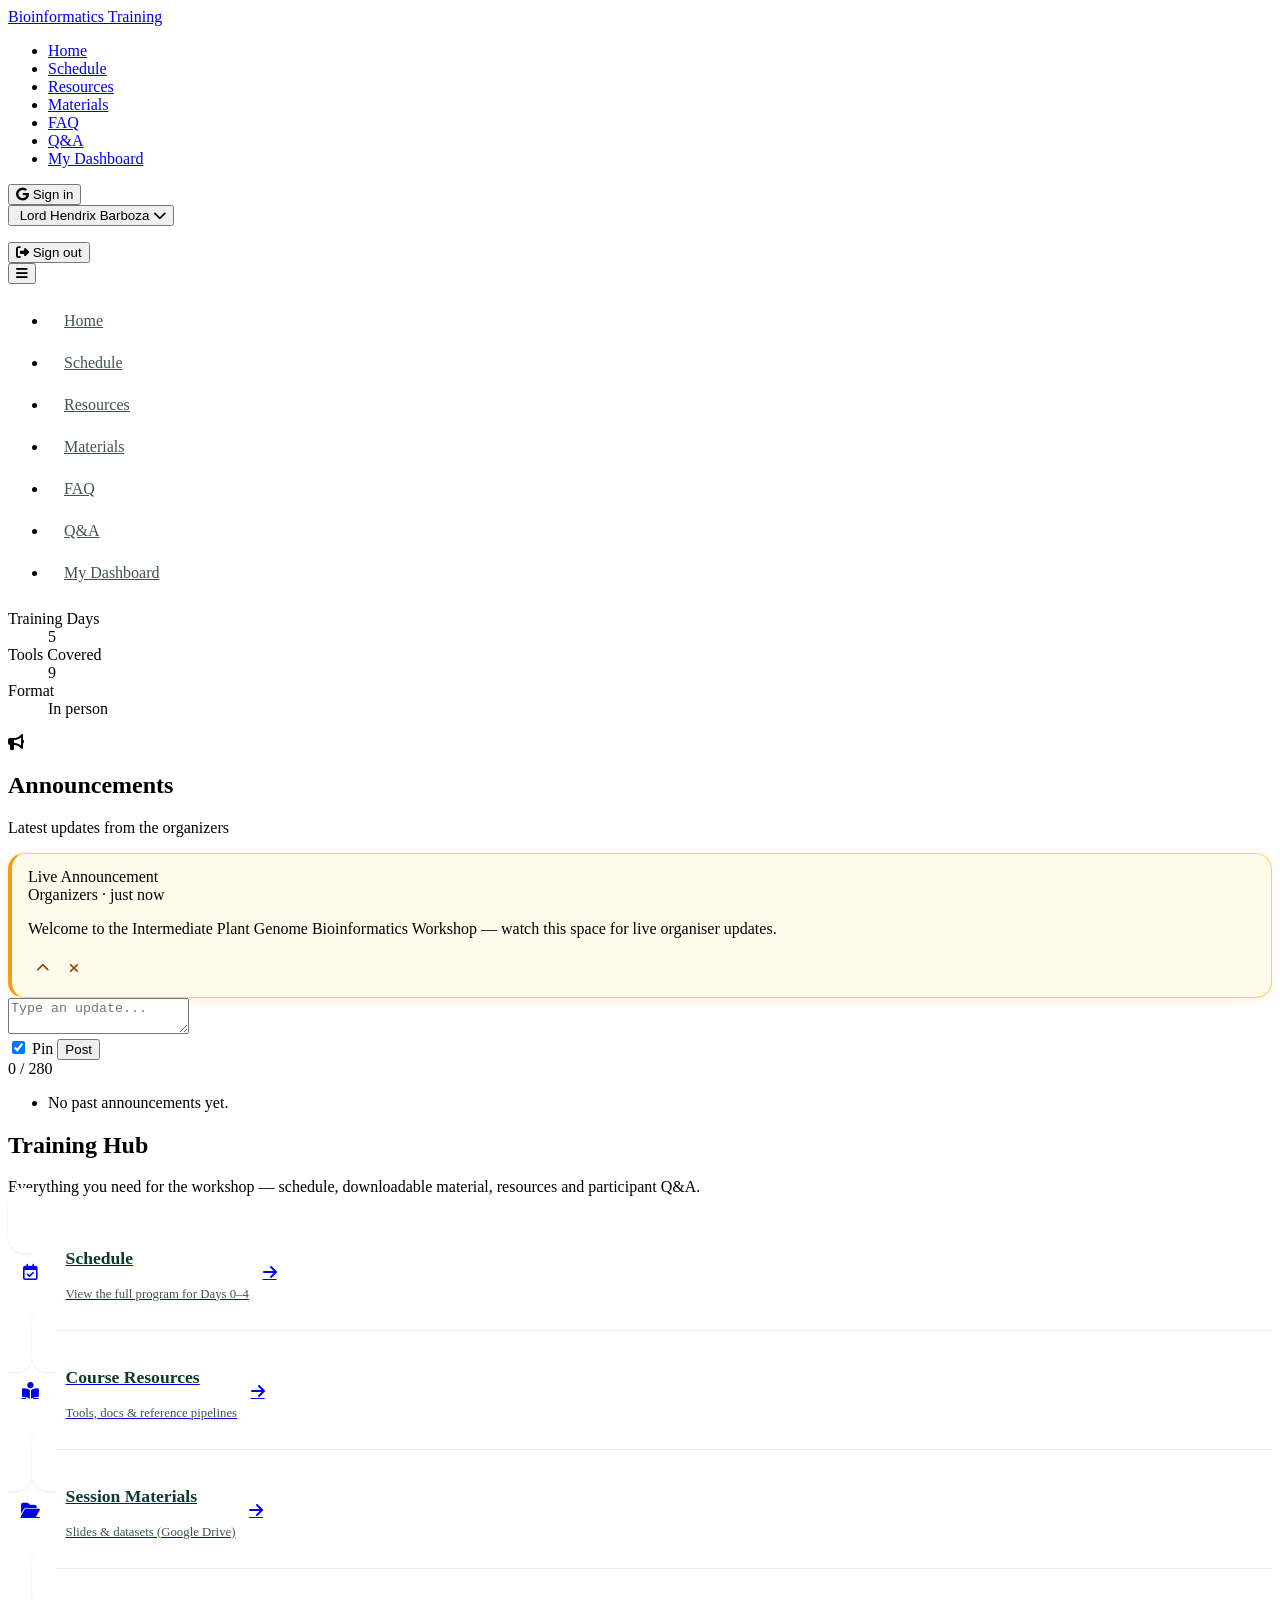
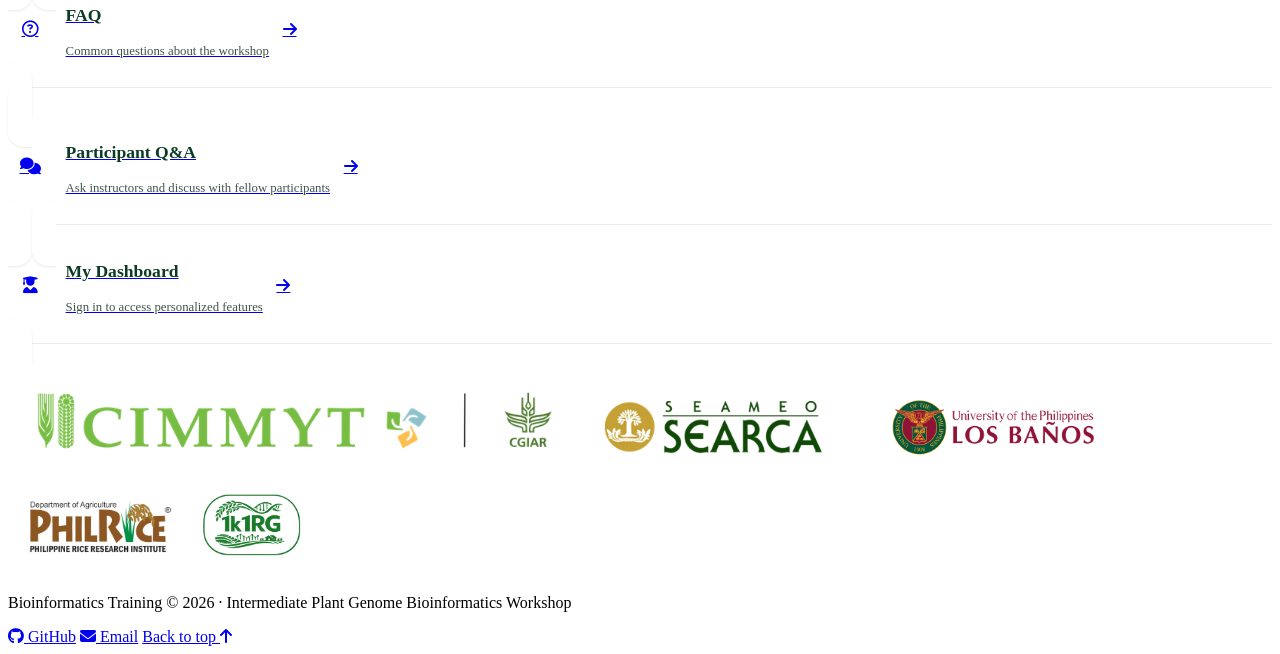
==== commit 97ad0e66: "Move all announcement components into right sidebar card" ====
--- a/index.html
+++ b/index.html
@@ -124,100 +124,7 @@
     </div>
   </header>
 
-  <section id="top" class="bg-[#F8FAFC]">
-    <div class="mx-auto max-w-7xl px-4 py-10 sm:px-6 sm:py-14 lg:px-8 lg:py-16">
-      <div class="grid grid-cols-1 gap-10 lg:grid-cols-12 lg:items-start">
-        <div class="lg:col-span-7">
-          <span class="inline-flex items-center gap-2 rounded-full border border-slate-200 bg-white px-3 py-1 text-xs font-medium uppercase tracking-wider text-[#64748B] shadow-sm">
-            <i class="fa-solid fa-leaf text-[#166534]" aria-hidden="true"></i> Plant Genome Bioinformatics • Intermediate • 2026
-          </span>
-          <h1 class="mt-6 text-3xl font-bold leading-tight tracking-tight text-[#0F172A] sm:text-4xl lg:text-5xl">
-            Intermediate Plant Genome Bioinformatics Workshop
-          </h1>
-          <div class="mt-4 flex flex-wrap items-center gap-x-4 gap-y-2 text-sm text-[#64748B]">
-            <span class="inline-flex items-center gap-2"><i class="fa-regular fa-calendar text-[#166534]"></i> 26–30 October 2026</span>
-            <span class="inline-flex items-center gap-2"><i class="fa-solid fa-location-dot text-[#166534]"></i> SEARCA Headquarters, UPLB Campus, College, Los Baños, Laguna</span>
-          </div>
-          <p class="mt-5 max-w-2xl text-base leading-relaxed text-[#475569]">
-            Hands-on, in-person plant genome bioinformatics training &mdash; command-line workflows,
-            variant discovery, gene function analysis, and leveraging AI tools to accelerate data
-            processing, troubleshooting, and trait discovery. Join us face-to-face and work through
-            real plant genomic datasets alongside the instructors.
-          </p>
-
-          <div class="mt-8 flex flex-col gap-3 sm:flex-row sm:items-center">
-            <a href="schedule.html" class="inline-flex items-center gap-2 rounded-md bg-[#166534] px-5 py-2.5 text-sm font-semibold text-white shadow-sm transition hover:bg-[#15803D] focus:outline-none focus-visible:ring-2 focus-visible:ring-[#22C55E]">
-              <i class="fa-regular fa-calendar-days" aria-hidden="true"></i>
-              View Full Schedule
-              <i class="fa-solid fa-arrow-right text-xs"></i>
-            </a>
-            <a href="materials.html" class="inline-flex items-center gap-2 rounded-md border border-[#166534] px-5 py-2.5 text-sm font-semibold text-[#166534] transition hover:bg-[#F0FDF4] focus:outline-none focus-visible:ring-2 focus-visible:ring-[#22C55E]">
-              <i class="fa-solid fa-folder-open" aria-hidden="true"></i>
-              Explore Materials
-            </a>
-          </div>
-
-<!-- ============================================================= -->
-  <!-- ORGANIZER ANNOUNCEMENTS (live broadcast banner)               -->
-  <!-- ============================================================= -->
-  <section id="announcements" class="mt-6 w-full" aria-label="Organizer announcements">
-    <div class="max-w-3xl">
-
-      <div id="announce-banner" class="announce-banner hidden">
-        <div class="flex items-start gap-3">
-          <span class="mt-0.5 inline-flex shrink-0 items-center gap-1.5 rounded-full bg-amber-400 px-2.5 py-1 text-[0.68rem] font-extrabold uppercase tracking-wide text-amber-950">
-            <span class="h-1.5 w-1.5 animate-pulse rounded-full bg-red-600" aria-hidden="true"></span>
-            Live Announcement
-          </span>
-          <div id="announce-banner-body" class="min-w-0 flex-1">
-            <div class="flex flex-wrap items-center gap-x-2 gap-y-1">
-              <span id="announce-time" class="text-xs font-medium text-amber-900/70"></span>
-            </div>
-            <p id="announce-message" class="mt-1 break-words text-sm font-medium text-charcoal"></p>
-          </div>
-          <div class="flex shrink-0 items-center gap-1">
-            <button id="announce-collapse" type="button" class="announce-icon-btn" aria-expanded="true" aria-controls="announce-banner-body" aria-label="Collapse announcement">
-              <i class="fa-solid fa-chevron-up" aria-hidden="true"></i>
-            </button>
-            <button id="announce-dismiss" type="button" class="announce-icon-btn" aria-label="Dismiss announcement">
-              <i class="fa-solid fa-xmark" aria-hidden="true"></i>
-            </button>
-          </div>
-        </div>
-      </div>
-
-      <div id="announce-compose" class="hidden mt-3 rounded-2xl border border-amber-200/70 bg-amber-50/40 p-4 sm:p-5">
-        <h3 class="mb-2 flex items-center gap-2 text-sm font-bold text-forest">
-          <i class="fa-solid fa-bullhorn text-amber-600" aria-hidden="true"></i> Broadcast an announcement
-        </h3>
-        <label for="announce-input" class="sr-only">Announcement message</label>
-        <textarea id="announce-input" rows="2" maxlength="280" placeholder="Type an update for participants (venue, schedule, links…)" class="w-full resize-none rounded-xl border border-sage bg-white p-3 text-sm text-charcoal placeholder:text-charcoal-soft/60 focus:border-forest focus:outline-none focus:ring-2 focus:ring-forest/15"></textarea>
-        <div class="mt-2 flex flex-wrap items-center justify-between gap-3">
-          <label class="inline-flex items-center gap-2 text-xs font-medium text-charcoal-soft">
-            <input id="announce-pin" type="checkbox" class="h-4 w-4 accent-amber-500" checked />
-            Pin as live banner
-          </label>
-          <div class="flex items-center gap-3">
-            <span id="announce-count" class="text-xs text-charcoal-soft" aria-live="polite">0 / 280</span>
-            <button id="announce-submit" type="button" class="btn-submit focus-visible:ring-2 focus-visible:ring-leaf-dark focus-visible:ring-offset-2">
-              <i class="fa-solid fa-paper-plane" aria-hidden="true"></i>
-              <span>Post</span>
-            </button>
-          </div>
-        </div>
-      </div>
-
-      <div id="announce-history" class="mt-3">
-        <h3 class="mb-3 flex items-center gap-2 text-xs font-bold uppercase tracking-wider text-charcoal-soft">
-          <i class="fa-solid fa-clock-rotate-left text-amber-600" aria-hidden="true"></i> Announcement History
-        </h3>
-        <ul id="announce-list" class="space-y-2"></ul>
-      </div>
-
-    </div>
-  </section>
-
-
+  
 
         <dl class="mt-10 grid max-w-xl grid-cols-3 gap-6 border-t border-white/15 pt-7">
           <div>
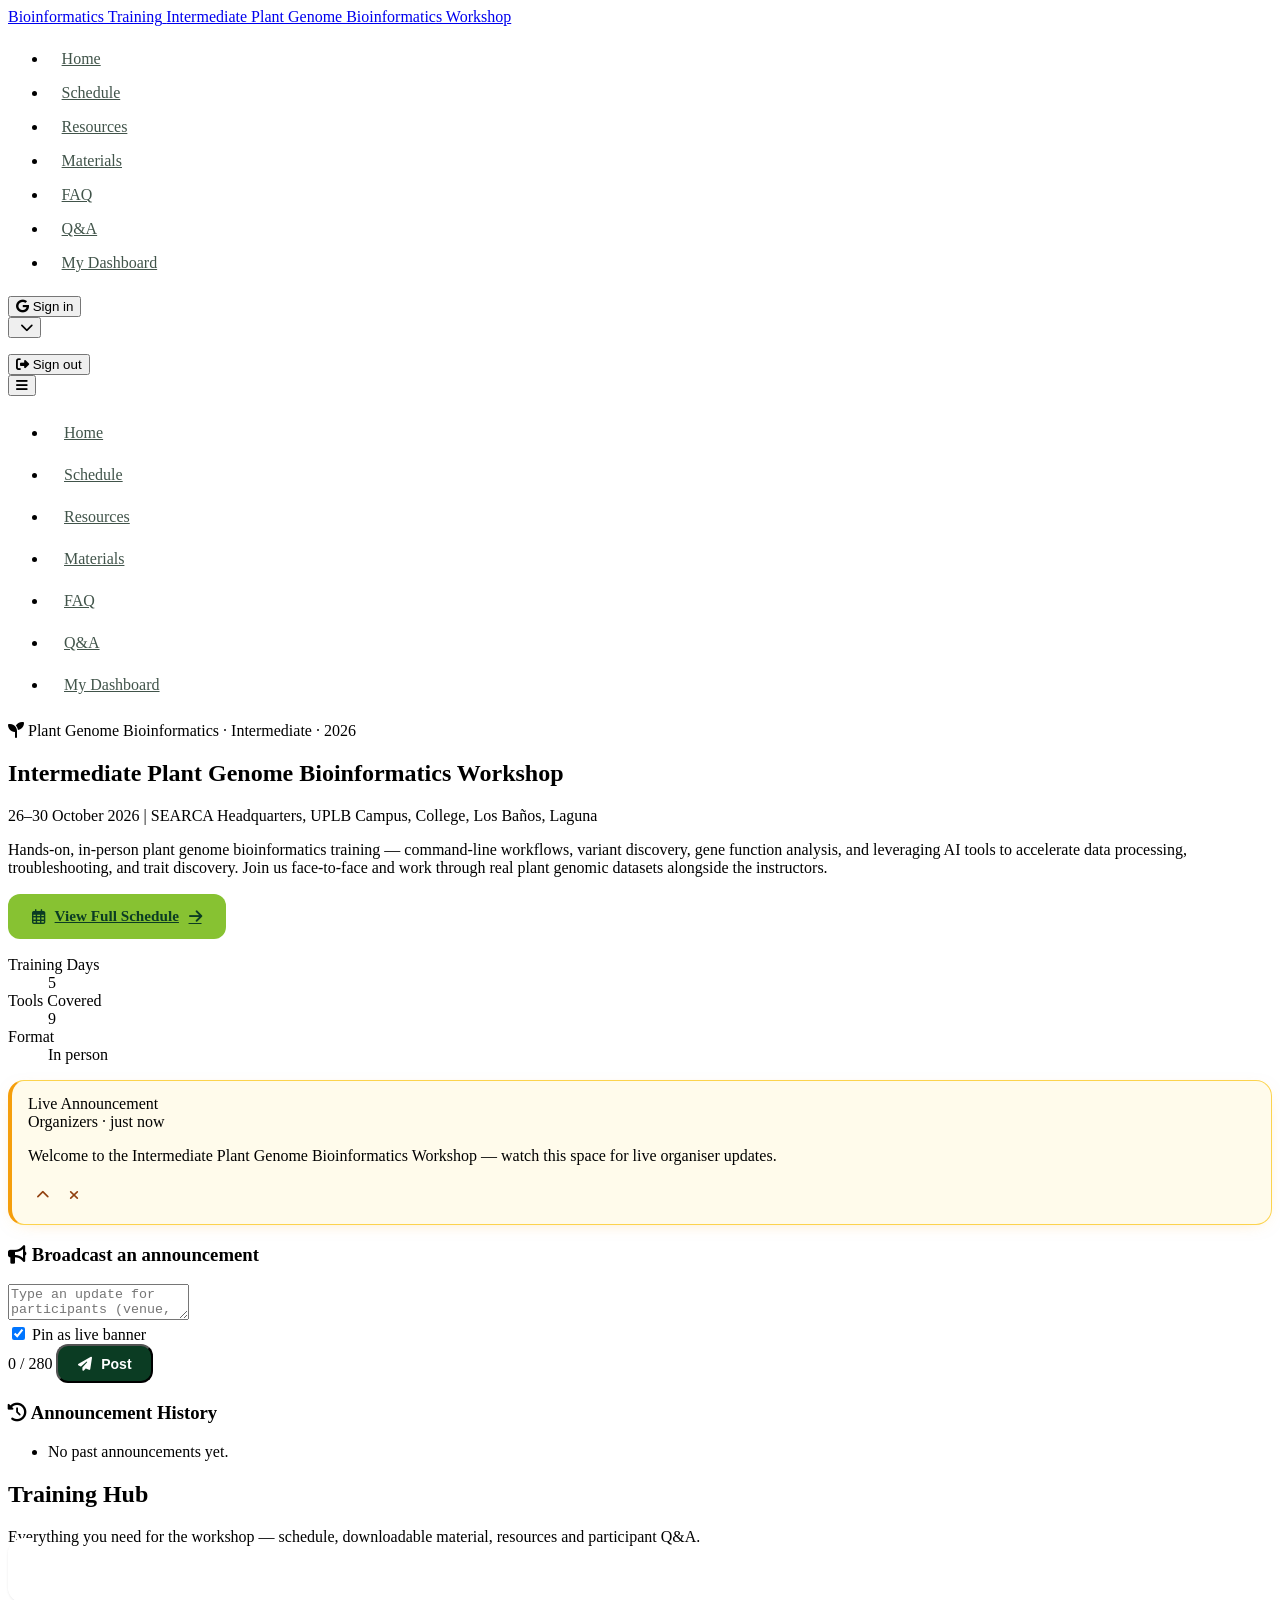
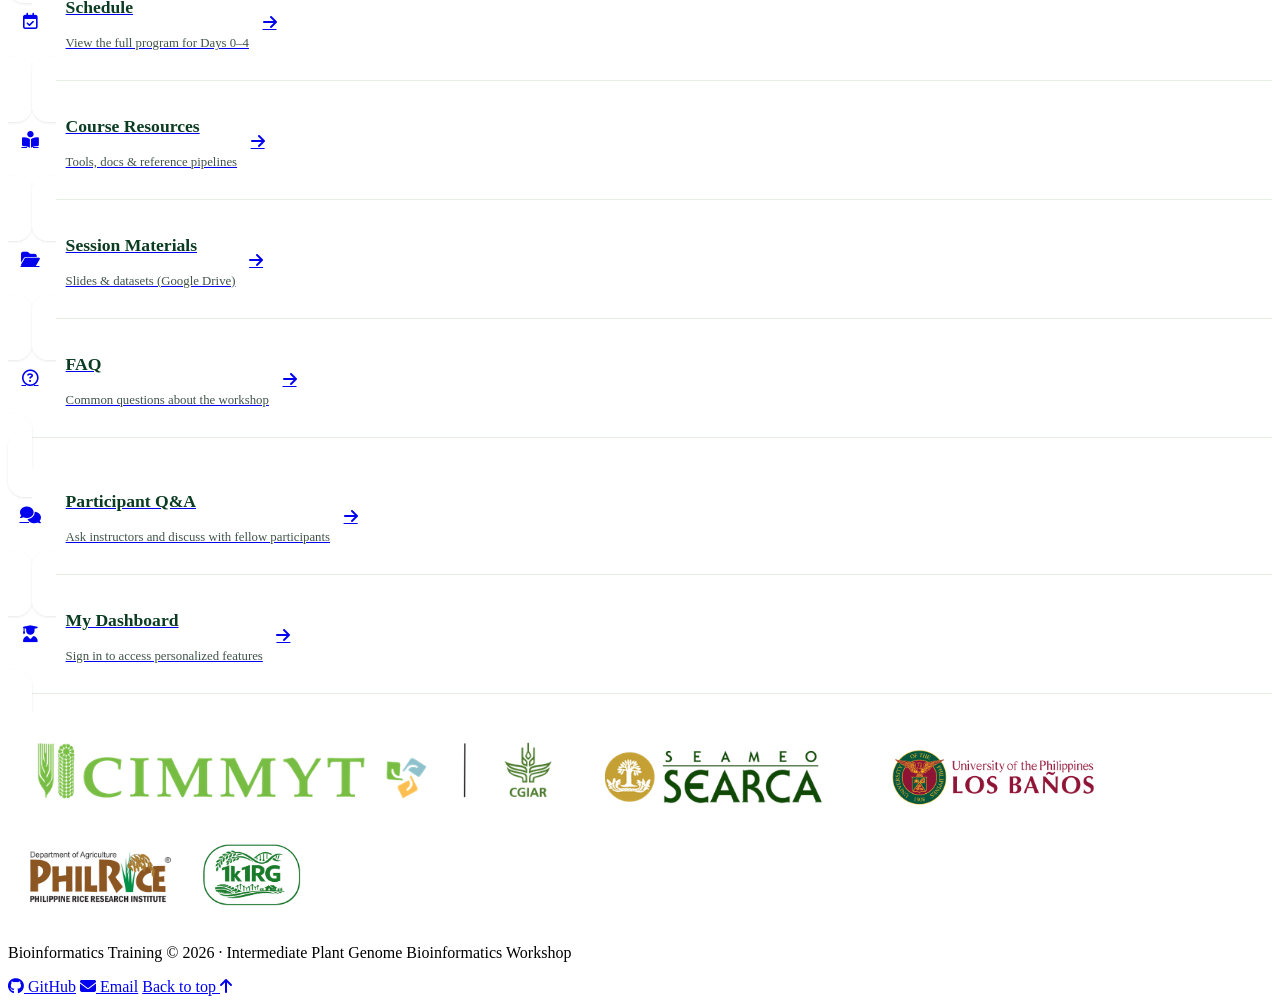
==== commit 9c6f3a1f: "Revert landing page to announcements-at-top state" ====
--- a/index.html
+++ b/index.html
@@ -21,11 +21,11 @@
       theme: {
         extend: {
           colors: {
-            forest: { DEFAULT: '#166534', 900: '#14532D', 700: '#15803D', 600: '#166534', 50: '#F0FDF4' },
-            leaf: { DEFAULT: '#22C55E', dark: '#16A34A', light: '#4ADE80', 50: '#F0FDF4' },
-            sage: { DEFAULT: '#E2E8F0', 100: '#F1F5F9', 50: '#F8FAFC' },
-            charcoal: { DEFAULT: '#0F172A', soft: '#64748B' },
-            paper: '#F8FAFC'
+            forest: { DEFAULT: '#0B3C23', 900: '#082E1B', 700: '#0F4A2C', 600: '#155C37', 50: '#E8F1EA' },
+            leaf: { DEFAULT: '#87C232', dark: '#71A528', light: '#A6D95F', 50: '#F3F8E8' },
+            sage: { DEFAULT: '#D1DBCE', 100: '#E7EEE4', 50: '#F4F7F5' },
+            charcoal: { DEFAULT: '#1A2E22', soft: '#41544A' },
+            paper: '#F4F7F5'
           },
           fontFamily: { sans: ['Inter', 'ui-sans-serif', 'system-ui', '-apple-system', 'BlinkMacSystemFont', 'Segoe UI', 'Roboto', 'Helvetica Neue', 'Arial', 'sans-serif'] },
           boxShadow: { soft: '0 10px 40px -18px rgba(11, 60, 35, 0.45)', card: '0 1px 2px rgba(16, 24, 40, 0.04), 0 1px 3px rgba(16, 24, 40, 0.06)' }
@@ -57,46 +57,47 @@
   </script>
 </head>
 
-<body class="bg-[#F8FAFC] text-[#0F172A] font-sans antialiased">
+<body class="bg-paper text-charcoal font-sans antialiased">
   <a href="#main" class="skip-link">Skip to main content</a>
 
-  <header id="site-header" class="sticky top-0 z-50 bg-white border-b border-slate-200">
+  <header id="site-header" class="sticky top-0 z-50 bg-white/95 backdrop-blur border-b border-sage">
     <div class="mx-auto max-w-7xl px-4 sm:px-6 lg:px-8">
       <div class="flex h-16 items-center justify-between gap-4">
         <a href="index.html" class="flex items-center gap-3 shrink-0 group" aria-label="Bioinformatics Training home">
           <span class="leading-tight">
-            <span class="block text-base font-semibold tracking-tight text-[#0F172A]">Bioinformatics Training</span>
+            <span class="block text-base font-extrabold tracking-wide text-forest">Bioinformatics Training</span>
+            <span class="hidden text-[11px] font-medium text-charcoal-soft sm:block">Intermediate Plant Genome Bioinformatics Workshop</span>
           </span>
         </a>
 
-        <nav aria-label="Primary" class="hidden lg:flex lg:flex-1 lg:justify-center">
-          <ul class="flex items-center gap-6 text-sm font-medium">
-            <li><a class="text-[#64748B] hover:text-[#0F172A] transition" href="index.html" aria-current="page">Home</a></li>
-            <li><a class="text-[#64748B] hover:text-[#0F172A] transition" href="schedule.html">Schedule</a></li>
-            <li><a class="text-[#64748B] hover:text-[#0F172A] transition" href="resources.html">Resources</a></li>
-            <li><a class="text-[#64748B] hover:text-[#0F172A] transition" href="materials.html">Materials</a></li>
-            <li><a class="text-[#64748B] hover:text-[#0F172A] transition" href="faq.html">FAQ</a></li>
-            <li><a class="text-[#64748B] hover:text-[#0F172A] transition" href="qa.html">Q&amp;A</a></li>
-            <li><a class="text-[#64748B] hover:text-[#0F172A] transition" href="dashboard.html">My Dashboard</a></li>
+        <nav aria-label="Primary" class="hidden lg:block">
+          <ul class="flex items-center gap-1 text-sm font-medium">
+            <li><a class="nav-link" href="index.html" aria-current="page">Home</a></li>
+            <li><a class="nav-link" href="schedule.html">Schedule</a></li>
+            <li><a class="nav-link" href="resources.html">Resources</a></li>
+            <li><a class="nav-link" href="materials.html">Materials</a></li>
+            <li><a class="nav-link" href="faq.html">FAQ</a></li>
+            <li><a class="nav-link" href="qa.html">Q&amp;A</a></li>
+            <li><a class="nav-link" href="dashboard.html">My Dashboard</a></li>
           </ul>
         </nav>
 
         <div class="flex items-center gap-2 sm:gap-3">
-          <button id="header-signin" type="button" class="hidden items-center gap-2 rounded-full bg-[#166534] px-4 py-2 text-sm font-semibold text-white transition hover:bg-[#15803D] focus:outline-none focus-visible:ring-2 focus-visible:ring-[#22C55E]">
+          <button id="header-signin" type="button" class="hidden items-center gap-2 rounded-full bg-forest px-4 py-2 text-sm font-semibold text-white transition hover:bg-forest-700 focus:outline-none focus-visible:ring-2 focus-visible:ring-leaf-dark">
             <i class="fa-brands fa-google" aria-hidden="true"></i>
             Sign in
           </button>
 
           <div id="header-profile" class="relative hidden">
-            <button id="profile-toggle" type="button" class="flex items-center gap-2 rounded-full border border-slate-200 bg-white py-1 pl-1 pr-3 text-[#0F172A] transition hover:bg-slate-50 focus:outline-none focus-visible:ring-2 focus-visible:ring-[#22C55E]" aria-haspopup="menu" aria-expanded="false" aria-controls="profile-menu">
-              <img id="profile-avatar" src="" alt="" class="h-8 w-8 rounded-full border border-slate-200 object-cover" />
-              <span id="profile-name" class="hidden max-w-[10rem] truncate text-sm font-medium sm:inline">Lord Hendrix Barboza</span>
-              <i class="fa-solid fa-chevron-down text-xs text-[#64748B]" aria-hidden="true"></i>
+            <button id="profile-toggle" type="button" class="flex items-center gap-2 rounded-full border border-sage bg-white py-1 pl-1 pr-3 text-charcoal transition hover:bg-sage-50 focus:outline-none focus-visible:ring-2 focus-visible:ring-leaf-dark" aria-haspopup="menu" aria-expanded="false" aria-controls="profile-menu">
+              <img id="profile-avatar" src="" alt="" class="h-8 w-8 rounded-full border border-sage object-cover" />
+              <span id="profile-name" class="hidden max-w-[10rem] truncate text-sm font-semibold text-forest sm:inline"></span>
+              <i class="fa-solid fa-chevron-down text-xs text-charcoal-soft" aria-hidden="true"></i>
             </button>
-            <div id="profile-menu" role="menu" class="absolute right-0 mt-2 hidden w-64 overflow-hidden rounded-xl border border-slate-200 bg-white text-[#0F172A] shadow-sm">
-              <div class="border-b border-slate-100 p-4">
-                <p id="menu-name" class="truncate text-sm font-medium"></p>
-                <p id="menu-email" class="truncate text-xs text-[#64748B]"></p>
+            <div id="profile-menu" role="menu" class="absolute right-0 mt-2 hidden w-64 overflow-hidden rounded-xl border border-sage bg-white text-charcoal shadow-soft">
+              <div class="border-b border-sage-100 p-4">
+                <p id="menu-name" class="truncate text-sm font-semibold text-forest"></p>
+                <p id="menu-email" class="truncate text-xs text-charcoal-soft"></p>
               </div>
               <button id="logout-btn" type="button" role="menuitem" class="flex w-full items-center gap-3 px-4 py-3 text-left text-sm font-medium text-red-600 transition hover:bg-red-50">
                 <i class="fa-solid fa-right-from-bracket" aria-hidden="true"></i> Sign out
@@ -124,83 +125,119 @@
     </div>
   </header>
 
-  
-
-        <dl class="mt-10 grid max-w-xl grid-cols-3 gap-6 border-t border-white/15 pt-7">
-          <div>
-            <dt class="text-[10px] font-medium uppercase tracking-wider text-white/60">Training Days</dt>
-            <dd class="mt-1 text-lg font-bold tracking-tight text-white sm:text-xl lg:text-2xl">5</dd>
-          </div>
-          <div>
-            <dt class="text-[10px] font-medium uppercase tracking-wider text-white/60">Tools Covered</dt>
-            <dd class="mt-1 text-lg font-bold tracking-tight text-white sm:text-xl lg:text-2xl">9</dd>
-          </div>
-          <div>
-            <dt class="text-[10px] font-medium uppercase tracking-wider text-white/60">Format</dt>
-            <dd class="mt-1 text-lg font-bold tracking-tight text-white sm:text-xl lg:text-2xl">In person</dd>
+  <section id="top" class="relative isolate overflow-hidden bg-forest text-white">
+    <div class="relative mx-auto max-w-7xl px-4 py-12 sm:px-6 sm:py-16 lg:px-8 lg:py-20">
+      <div class="max-w-3xl">
+        <span class="inline-flex items-center gap-2 rounded-full border border-leaf/40 bg-white/5 px-3 py-1 text-xs font-semibold uppercase tracking-wider text-leaf-light">
+          <i class="fa-solid fa-seedling" aria-hidden="true"></i> Plant Genome Bioinformatics &middot; Intermediate &middot; 2026
+        </span>
+        <h1 class="mt-6 text-4xl font-extrabold leading-tight tracking-tight sm:text-5xl lg:text-6xl">
+          Intermediate Plant Genome Bioinformatics Workshop
+        </h1>
+        <p class="mt-2 text-base font-medium text-leaf-light sm:text-lg">
+          26–30 October 2026 | SEARCA Headquarters, UPLB Campus, College, Los Baños, Laguna
+        </p>
+        <p class="mt-4 max-w-2xl text-base leading-relaxed text-sage sm:text-lg">
+          Hands-on, in-person plant genome bioinformatics training &mdash; command-line workflows,
+          variant discovery, gene function analysis, and leveraging AI tools to accelerate data
+          processing, troubleshooting, and trait discovery. Join us face-to-face and work through
+          real plant genomic datasets alongside the instructors.
+        </p>
+
+        <div class="mt-6 flex flex-col gap-3 sm:flex-row sm:items-center">
+          <a href="schedule.html" class="btn-primary group">
+            <i class="fa-regular fa-calendar-days" aria-hidden="true"></i>
+            View Full Schedule
+            <i class="fa-solid fa-arrow-right text-xs transition group-hover:translate-x-0.5" aria-hidden="true"></i>
+          </a>
+          <a href="materials.html" class="btn-outline">
+            <i class="fa-solid fa-folder-open" aria-hidden="true"></i>
+            Explore Materials
+          </a>
+        </div>
+
+        <dl class="mt-12 grid max-w-xl grid-cols-3 gap-6 border-t border-white/15 pt-8">
+          <div>
+            <dt class="text-xs font-medium uppercase tracking-wider text-white/60">Training Days</dt>
+            <dd class="mt-1 text-2xl font-bold text-white">5</dd>
+          </div>
+          <div>
+            <dt class="text-xs font-medium uppercase tracking-wider text-white/60">Tools Covered</dt>
+            <dd class="mt-1 text-2xl font-bold text-white">9</dd>
+          </div>
+          <div>
+            <dt class="text-xs font-medium uppercase tracking-wider text-white/60">Format</dt>
+            <dd class="mt-1 text-2xl font-bold text-white">In person</dd>
           </div>
         </dl>
+      </div>
+    </div>
+  </section>
+
+  <!-- ============================================================= -->
+  <!-- ORGANIZER ANNOUNCEMENTS (live broadcast banner)               -->
+  <!-- ============================================================= -->
+  <section id="announcements" class="bg-paper" aria-label="Organizer announcements">
+    <div class="mx-auto max-w-7xl px-4 pt-8 sm:px-6 lg:px-8">
+
+      <div id="announce-banner" class="announce-banner hidden">
+        <div class="flex items-start gap-3">
+          <span class="mt-0.5 inline-flex shrink-0 items-center gap-1.5 rounded-full bg-amber-400 px-2.5 py-1 text-[0.68rem] font-extrabold uppercase tracking-wide text-amber-950">
+            <span class="h-1.5 w-1.5 animate-pulse rounded-full bg-red-600" aria-hidden="true"></span>
+            Live Announcement
+          </span>
+          <div id="announce-banner-body" class="min-w-0 flex-1">
+            <div class="flex flex-wrap items-center gap-x-2 gap-y-1">
+              <span id="announce-time" class="text-xs font-medium text-amber-900/70"></span>
+            </div>
+            <p id="announce-message" class="mt-1 break-words text-sm font-medium text-charcoal"></p>
+          </div>
+          <div class="flex shrink-0 items-center gap-1">
+            <button id="announce-collapse" type="button" class="announce-icon-btn" aria-expanded="true" aria-controls="announce-banner-body" aria-label="Collapse announcement">
+              <i class="fa-solid fa-chevron-up" aria-hidden="true"></i>
+            </button>
+            <button id="announce-dismiss" type="button" class="announce-icon-btn" aria-label="Dismiss announcement">
+              <i class="fa-solid fa-xmark" aria-hidden="true"></i>
+            </button>
+          </div>
         </div>
-        <div class="lg:col-span-5">
-          <div class="rounded-xl border border-slate-200 bg-white shadow-sm overflow-hidden">
-            <div class="border-b border-slate-200 p-6">
-              <div class="flex items-center gap-3">
-                <div class="flex h-10 w-10 items-center justify-center rounded-full bg-amber-50 text-amber-700">
-                  <i class="fa-solid fa-bullhorn"></i>
-                </div>
-                <div>
-                  <h2 class="text-lg font-semibold text-[#0F172A]">Announcements</h2>
-                  <p class="text-sm text-[#64748B]">Latest updates from the organizers</p>
-                </div>
-              </div>
-            </div>
-            <div class="p-6">
-              <div id="announce-banner" class="announce-banner hidden">
-                <div class="flex items-start gap-3">
-                  <span class="mt-0.5 inline-flex shrink-0 items-center gap-1.5 rounded-full bg-amber-400 px-2.5 py-1 text-[0.68rem] font-extrabold uppercase tracking-wide text-amber-950">
-                    <span class="h-1.5 w-1.5 animate-pulse rounded-full bg-red-600" aria-hidden="true"></span>
-                    Live Announcement
-                  </span>
-                  <div id="announce-banner-body" class="min-w-0 flex-1">
-                    <div class="flex flex-wrap items-center gap-x-2 gap-y-1">
-                      <span id="announce-time" class="text-xs font-medium text-amber-900/70"></span>
-                    </div>
-                    <p id="announce-message" class="mt-1 break-words text-sm font-medium text-charcoal"></p>
-                  </div>
-                  <div class="flex shrink-0 items-center gap-1">
-                    <button id="announce-collapse" type="button" class="announce-icon-btn" aria-expanded="true" aria-controls="announce-banner-body" aria-label="Collapse announcement">
-                      <i class="fa-solid fa-chevron-up" aria-hidden="true"></i>
-                    </button>
-                    <button id="announce-dismiss" type="button" class="announce-icon-btn" aria-label="Dismiss announcement">
-                      <i class="fa-solid fa-xmark" aria-hidden="true"></i>
-                    </button>
-                  </div>
-                </div>
-              </div>
-              <div id="announce-compose" class="hidden mt-3 rounded-lg border border-amber-200/70 bg-amber-50/40 p-3">
-                <textarea id="announce-input" rows="2" maxlength="280" placeholder="Type an update..." class="w-full resize-none rounded-lg border border-slate-200 bg-white p-2 text-sm text-[#0F172A]"></textarea>
-                <div class="mt-2 flex items-center justify-between">
-                  <label class="inline-flex items-center gap-2 text-xs text-[#64748B]">
-                    <input id="announce-pin" type="checkbox" class="accent-amber-500" checked /> Pin
-                  </label>
-                  <button id="announce-submit" type="button" class="rounded-md bg-[#166534] px-3 py-1.5 text-xs font-semibold text-white">Post</button>
-                </div>
-                <span id="announce-count" class="text-xs text-[#64748B]">0 / 280</span>
-              </div>
-              <div id="announce-history" class="mt-3">
-                <ul id="announce-list" class="space-y-2"></ul>
-              </div>
-            </div>
+      </div>
+
+      <div id="announce-compose" class="hidden mt-4 rounded-2xl border border-amber-200 bg-amber-50/60 p-4 sm:p-5">
+        <h3 class="mb-2 flex items-center gap-2 text-sm font-bold text-forest">
+          <i class="fa-solid fa-bullhorn text-amber-600" aria-hidden="true"></i> Broadcast an announcement
+        </h3>
+        <label for="announce-input" class="sr-only">Announcement message</label>
+        <textarea id="announce-input" rows="2" maxlength="280" placeholder="Type an update for participants (venue, schedule, links…)" class="w-full resize-none rounded-xl border border-sage bg-white p-3 text-sm text-charcoal placeholder:text-charcoal-soft/60 focus:border-forest focus:outline-none focus:ring-2 focus:ring-forest/15"></textarea>
+        <div class="mt-2 flex flex-wrap items-center justify-between gap-3">
+          <label class="inline-flex items-center gap-2 text-xs font-medium text-charcoal-soft">
+            <input id="announce-pin" type="checkbox" class="h-4 w-4 accent-amber-500" checked />
+            Pin as live banner
+          </label>
+          <div class="flex items-center gap-3">
+            <span id="announce-count" class="text-xs text-charcoal-soft" aria-live="polite">0 / 280</span>
+            <button id="announce-submit" type="button" class="btn-submit focus-visible:ring-2 focus-visible:ring-leaf-dark focus-visible:ring-offset-2">
+              <i class="fa-solid fa-paper-plane" aria-hidden="true"></i>
+              <span>Post</span>
+            </button>
           </div>
         </div>
       </div>
+
+      <div id="announce-history" class="mt-4">
+        <h3 class="mb-3 flex items-center gap-2 text-xs font-bold uppercase tracking-wider text-charcoal-soft">
+          <i class="fa-solid fa-clock-rotate-left text-amber-600" aria-hidden="true"></i> Announcement History
+        </h3>
+        <ul id="announce-list" class="space-y-2"></ul>
+      </div>
+
     </div>
   </section>
 
   <main id="main" class="mx-auto max-w-7xl px-4 py-10 sm:px-6 lg:px-8 lg:py-14">
     <div class="mb-10 max-w-2xl">
-      <h2 class="text-xl font-bold tracking-tight text-forest sm:text-2xl lg:text-3xl">Training Hub</h2>
-      <p class="mt-2 text-sm text-charcoal-soft sm:text-base">Everything you need for the workshop &mdash; schedule, downloadable material, resources and participant Q&amp;A.</p>
+      <h2 class="text-2xl font-bold tracking-tight text-forest sm:text-3xl">Training Hub</h2>
+      <p class="mt-3 text-charcoal-soft">Everything you need for the workshop &mdash; schedule, downloadable material, resources and participant Q&amp;A.</p>
     </div>
 
     <div class="grid grid-cols-1 gap-6 lg:grid-cols-2">
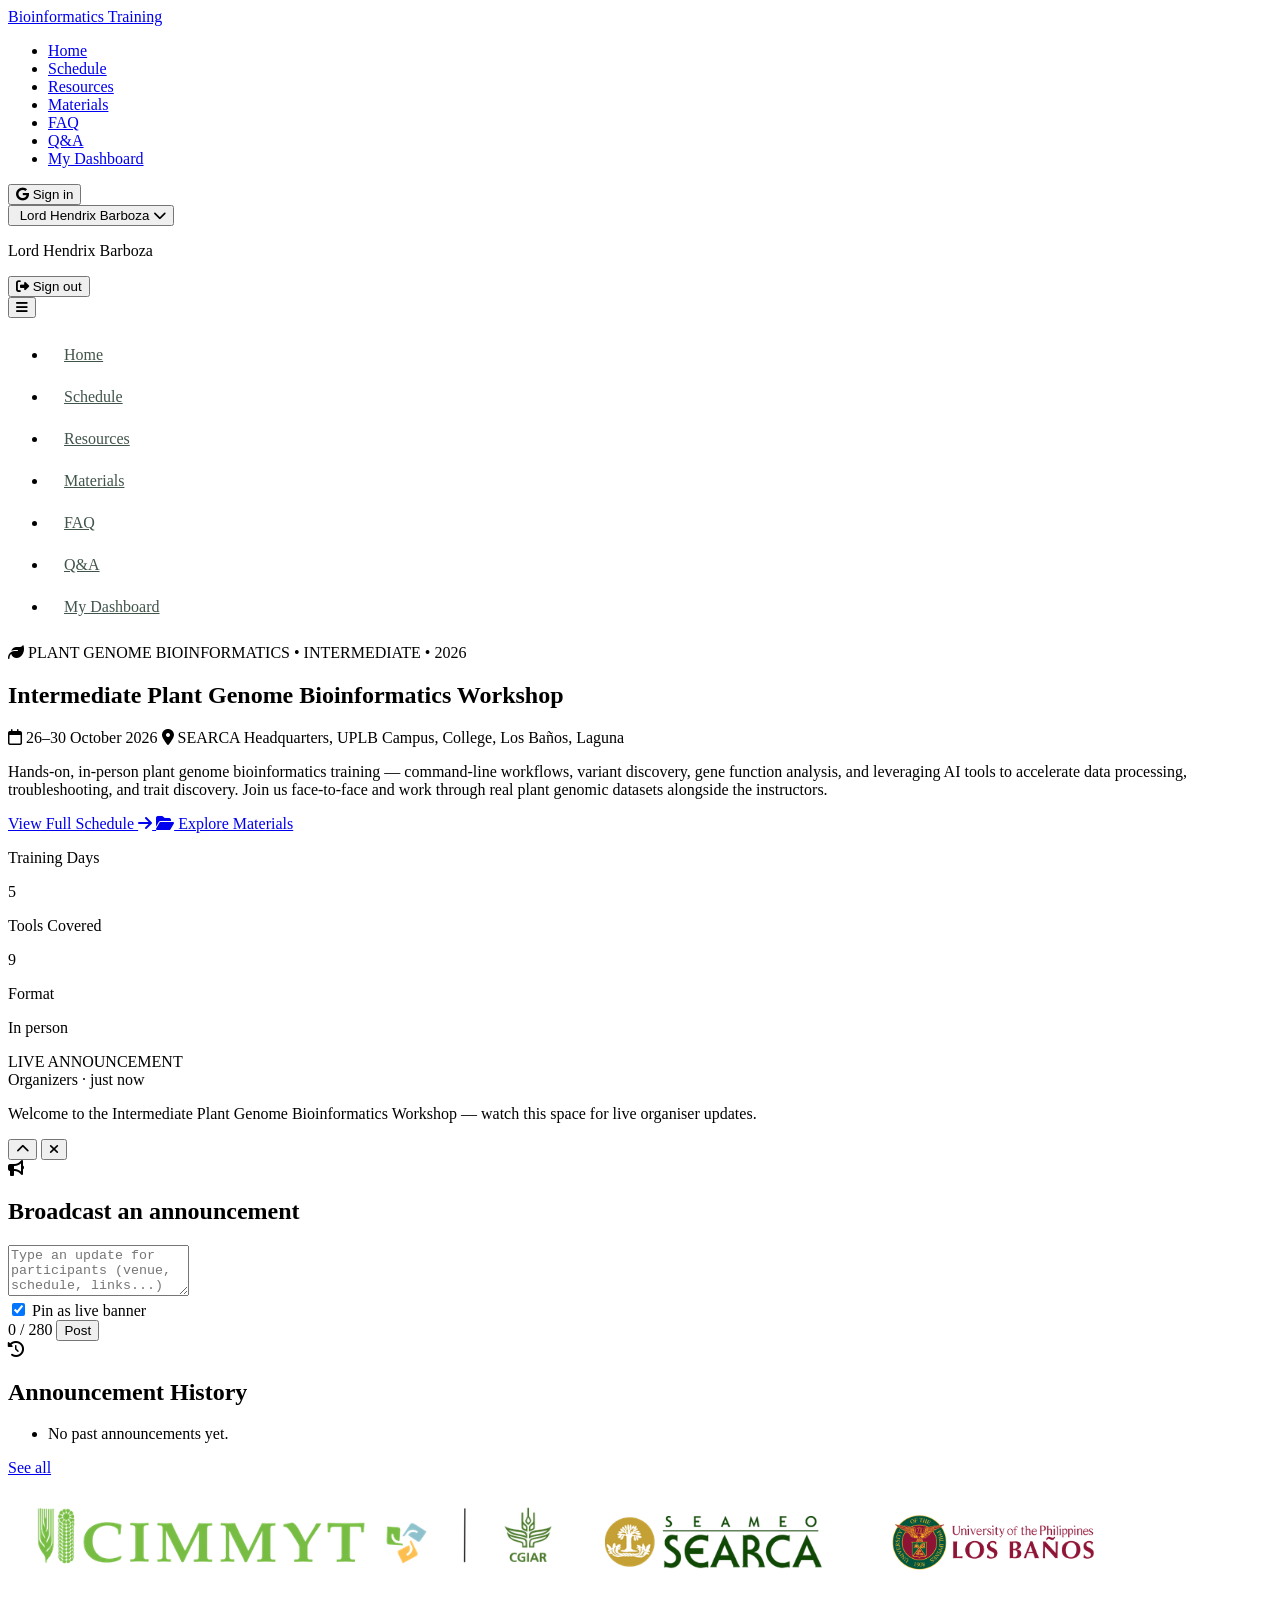
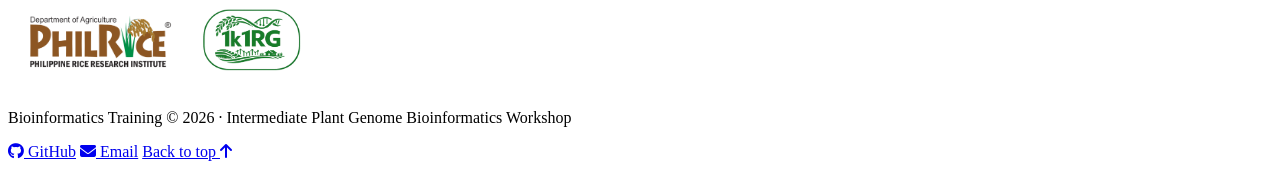
==== commit 969bc43c: "Implement clean light-themed two-column homepage layout" ====
--- a/index.html
+++ b/index.html
@@ -4,12 +4,12 @@
   <meta charset="UTF-8" />
   <meta name="viewport" content="width=device-width, initial-scale=1.0" />
   <title>Intermediate Plant Genome Bioinformatics Workshop 2026 | Bioinformatics Training</title>
-  <meta name="description" content="Intermediate Plant Genome Bioinformatics Workshop: in-person training on command-line bioinformatics, variant discovery, gene function analysis, and leveraging AI tools to accelerate data processing, troubleshooting and trait discovery. Schedule, materials and participant Q&amp;A." />
-  <meta name="theme-color" content="#0B3C23" />
+  <meta name="description" content="Intermediate Plant Genome Bioinformatics Workshop: in-person training on command-line bioinformatics, variant discovery, gene function analysis, and leveraging AI tools." />
+  <meta name="theme-color" content="#166534" />
 
   <!-- Open Graph -->
   <meta property="og:title" content="Intermediate Plant Genome Bioinformatics Workshop 2026" />
-  <meta property="og:description" content="In-person plant genome bioinformatics workshop — command line, variant discovery, gene function analysis, and AI-accelerated data processing and trait discovery." />
+  <meta property="og:description" content="In-person plant genome bioinformatics workshop — command line, variant discovery, gene function analysis, and AI-accelerated data processing." />
   <meta property="og:type" content="website" />
 
   <link rel="icon" href="data:image/svg+xml,<svg xmlns='http://www.w3.org/2000/svg' viewBox='0 0 100 100'><text y='.9em' font-size='90'>%F0%9F%8C%B1</text></svg>" />
@@ -21,14 +21,19 @@
       theme: {
         extend: {
           colors: {
-            forest: { DEFAULT: '#0B3C23', 900: '#082E1B', 700: '#0F4A2C', 600: '#155C37', 50: '#E8F1EA' },
-            leaf: { DEFAULT: '#87C232', dark: '#71A528', light: '#A6D95F', 50: '#F3F8E8' },
-            sage: { DEFAULT: '#D1DBCE', 100: '#E7EEE4', 50: '#F4F7F5' },
-            charcoal: { DEFAULT: '#1A2E22', soft: '#41544A' },
-            paper: '#F4F7F5'
+            forest: { DEFAULT: '#166534', 900: '#14532D', 700: '#15803D', 600: '#166534', 50: '#F0FDF4' },
+            leaf: { DEFAULT: '#22C55E', dark: '#16A34A', light: '#4ADE80', 50: '#F0FDF4' },
+            sage: { DEFAULT: '#E2E8F0', 100: '#F1F5F9', 50: '#F8FAFC' },
+            charcoal: { DEFAULT: '#0F172A', soft: '#64748B' },
+            paper: '#F8FAFC'
           },
-          fontFamily: { sans: ['Inter', 'ui-sans-serif', 'system-ui', '-apple-system', 'BlinkMacSystemFont', 'Segoe UI', 'Roboto', 'Helvetica Neue', 'Arial', 'sans-serif'] },
-          boxShadow: { soft: '0 10px 40px -18px rgba(11, 60, 35, 0.45)', card: '0 1px 2px rgba(16, 24, 40, 0.04), 0 1px 3px rgba(16, 24, 40, 0.06)' }
+          fontFamily: {
+            sans: ['Inter', 'ui-sans-serif', 'system-ui', '-apple-system', 'BlinkMacSystemFont', 'Segoe UI', 'Roboto', 'Helvetica Neue', 'Arial', 'sans-serif']
+          },
+          boxShadow: {
+            soft: '0 1px 2px 0 rgb(0 0 0 / 0.02), 0 1px 3px 0 rgb(0 0 0 / 0.05)',
+            card: '0 1px 2px rgba(15, 23, 42, 0.02), 0 1px 3px rgba(15, 23, 42, 0.04)'
+          }
         }
       }
     }
@@ -57,47 +62,49 @@
   </script>
 </head>
 
-<body class="bg-paper text-charcoal font-sans antialiased">
+<body class="bg-[#F8FAFC] text-[#0F172A] font-sans antialiased">
+  <!-- Skip link -->
   <a href="#main" class="skip-link">Skip to main content</a>
 
-  <header id="site-header" class="sticky top-0 z-50 bg-white/95 backdrop-blur border-b border-sage">
+  <!-- Header Navigation Bar -->
+  <header id="site-header" class="sticky top-0 z-50 bg-white border-b border-slate-200">
     <div class="mx-auto max-w-7xl px-4 sm:px-6 lg:px-8">
       <div class="flex h-16 items-center justify-between gap-4">
+        <!-- Left: Brand -->
         <a href="index.html" class="flex items-center gap-3 shrink-0 group" aria-label="Bioinformatics Training home">
-          <span class="leading-tight">
-            <span class="block text-base font-extrabold tracking-wide text-forest">Bioinformatics Training</span>
-            <span class="hidden text-[11px] font-medium text-charcoal-soft sm:block">Intermediate Plant Genome Bioinformatics Workshop</span>
-          </span>
+          <span class="text-base font-semibold tracking-tight text-[#0F172A]">Bioinformatics Training</span>
         </a>
 
-        <nav aria-label="Primary" class="hidden lg:block">
-          <ul class="flex items-center gap-1 text-sm font-medium">
-            <li><a class="nav-link" href="index.html" aria-current="page">Home</a></li>
-            <li><a class="nav-link" href="schedule.html">Schedule</a></li>
-            <li><a class="nav-link" href="resources.html">Resources</a></li>
-            <li><a class="nav-link" href="materials.html">Materials</a></li>
-            <li><a class="nav-link" href="faq.html">FAQ</a></li>
-            <li><a class="nav-link" href="qa.html">Q&amp;A</a></li>
-            <li><a class="nav-link" href="dashboard.html">My Dashboard</a></li>
+        <!-- Center: Navigation -->
+        <nav aria-label="Primary" class="hidden lg:flex flex-1 justify-center">
+          <ul class="flex items-center gap-7 text-sm font-medium">
+            <li><a class="text-[#0F172A] hover:text-[#166534] transition-colors" href="index.html" aria-current="page">Home</a></li>
+            <li><a class="text-[#64748B] hover:text-[#0F172A] transition-colors" href="schedule.html">Schedule</a></li>
+            <li><a class="text-[#64748B] hover:text-[#0F172A] transition-colors" href="resources.html">Resources</a></li>
+            <li><a class="text-[#64748B] hover:text-[#0F172A] transition-colors" href="materials.html">Materials</a></li>
+            <li><a class="text-[#64748B] hover:text-[#0F172A] transition-colors" href="faq.html">FAQ</a></li>
+            <li><a class="text-[#64748B] hover:text-[#0F172A] transition-colors" href="qa.html">Q&amp;A</a></li>
+            <li><a class="text-[#64748B] hover:text-[#0F172A] transition-colors" href="dashboard.html">My Dashboard</a></li>
           </ul>
         </nav>
 
+        <!-- Right: Profile -->
         <div class="flex items-center gap-2 sm:gap-3">
-          <button id="header-signin" type="button" class="hidden items-center gap-2 rounded-full bg-forest px-4 py-2 text-sm font-semibold text-white transition hover:bg-forest-700 focus:outline-none focus-visible:ring-2 focus-visible:ring-leaf-dark">
+          <button id="header-signin" type="button" class="hidden items-center gap-2 rounded-full border border-slate-200 bg-white px-3.5 py-1.5 text-sm font-medium text-[#0F172A] transition hover:bg-slate-50 focus:outline-none focus-visible:ring-2 focus-visible:ring-[#22C55E]">
             <i class="fa-brands fa-google" aria-hidden="true"></i>
             Sign in
           </button>
 
           <div id="header-profile" class="relative hidden">
-            <button id="profile-toggle" type="button" class="flex items-center gap-2 rounded-full border border-sage bg-white py-1 pl-1 pr-3 text-charcoal transition hover:bg-sage-50 focus:outline-none focus-visible:ring-2 focus-visible:ring-leaf-dark" aria-haspopup="menu" aria-expanded="false" aria-controls="profile-menu">
-              <img id="profile-avatar" src="" alt="" class="h-8 w-8 rounded-full border border-sage object-cover" />
-              <span id="profile-name" class="hidden max-w-[10rem] truncate text-sm font-semibold text-forest sm:inline"></span>
-              <i class="fa-solid fa-chevron-down text-xs text-charcoal-soft" aria-hidden="true"></i>
+            <button id="profile-toggle" type="button" class="flex items-center gap-2 rounded-full border border-slate-200 bg-white py-1 pl-1 pr-2.5 text-[#0F172A] transition hover:bg-slate-50 focus:outline-none focus-visible:ring-2 focus-visible:ring-[#22C55E]" aria-haspopup="menu" aria-expanded="false" aria-controls="profile-menu">
+              <img id="profile-avatar" src="" alt="" class="h-8 w-8 rounded-full object-cover" />
+              <span id="profile-name" class="hidden max-w-[10rem] truncate text-sm font-medium sm:inline">Lord Hendrix Barboza</span>
+              <i class="fa-solid fa-chevron-down text-xs text-[#64748B]" aria-hidden="true"></i>
             </button>
-            <div id="profile-menu" role="menu" class="absolute right-0 mt-2 hidden w-64 overflow-hidden rounded-xl border border-sage bg-white text-charcoal shadow-soft">
-              <div class="border-b border-sage-100 p-4">
-                <p id="menu-name" class="truncate text-sm font-semibold text-forest"></p>
-                <p id="menu-email" class="truncate text-xs text-charcoal-soft"></p>
+            <div id="profile-menu" role="menu" class="absolute right-0 mt-2 hidden w-64 overflow-hidden rounded-xl border border-slate-200 bg-white text-[#0F172A] shadow-sm">
+              <div class="border-b border-slate-100 p-4">
+                <p id="menu-name" class="truncate text-sm font-medium">Lord Hendrix Barboza</p>
+                <p id="menu-email" class="truncate text-xs text-[#64748B]"></p>
               </div>
               <button id="logout-btn" type="button" role="menuitem" class="flex w-full items-center gap-3 px-4 py-3 text-left text-sm font-medium text-red-600 transition hover:bg-red-50">
                 <i class="fa-solid fa-right-from-bracket" aria-hidden="true"></i> Sign out
@@ -105,213 +112,161 @@
             </div>
           </div>
 
-          <button id="mobile-toggle" type="button" class="inline-flex h-10 w-10 items-center justify-center rounded-lg border border-sage text-forest transition hover:bg-sage-50 focus:outline-none focus-visible:ring-2 focus-visible:ring-leaf-dark lg:hidden" aria-expanded="false" aria-controls="mobile-nav" aria-label="Toggle navigation menu">
+          <button id="mobile-toggle" type="button" class="inline-flex h-10 w-10 items-center justify-center rounded-lg border border-slate-200 text-[#0F172A] transition hover:bg-slate-50 focus:outline-none focus-visible:ring-2 focus-visible:ring-[#22C55E] lg:hidden" aria-expanded="false" aria-controls="mobile-nav" aria-label="Toggle navigation menu">
             <i class="fa-solid fa-bars" aria-hidden="true"></i>
           </button>
         </div>
       </div>
 
+      <!-- Mobile navigation -->
       <nav id="mobile-nav" aria-label="Mobile" class="hidden pb-4 lg:hidden">
         <ul class="flex flex-col gap-1 text-sm font-medium">
-          <li><a class="mobile-nav-link" href="index.html" aria-current="page">Home</a></li>
-          <li><a class="mobile-nav-link" href="schedule.html">Schedule</a></li>
-          <li><a class="mobile-nav-link" href="resources.html">Resources</a></li>
-          <li><a class="mobile-nav-link" href="materials.html">Materials</a></li>
-          <li><a class="mobile-nav-link" href="faq.html">FAQ</a></li>
-          <li><a class="mobile-nav-link" href="qa.html">Q&amp;A</a></li>
-          <li><a class="mobile-nav-link" href="dashboard.html">My Dashboard</a></li>
+          <li><a class="mobile-nav-link text-[#0F172A]" href="index.html" aria-current="page">Home</a></li>
+          <li><a class="mobile-nav-link text-[#64748B]" href="schedule.html">Schedule</a></li>
+          <li><a class="mobile-nav-link text-[#64748B]" href="resources.html">Resources</a></li>
+          <li><a class="mobile-nav-link text-[#64748B]" href="materials.html">Materials</a></li>
+          <li><a class="mobile-nav-link text-[#64748B]" href="faq.html">FAQ</a></li>
+          <li><a class="mobile-nav-link text-[#64748B]" href="qa.html">Q&amp;A</a></li>
+          <li><a class="mobile-nav-link text-[#64748B]" href="dashboard.html">My Dashboard</a></li>
         </ul>
       </nav>
     </div>
   </header>
 
-  <section id="top" class="relative isolate overflow-hidden bg-forest text-white">
-    <div class="relative mx-auto max-w-7xl px-4 py-12 sm:px-6 sm:py-16 lg:px-8 lg:py-20">
-      <div class="max-w-3xl">
-        <span class="inline-flex items-center gap-2 rounded-full border border-leaf/40 bg-white/5 px-3 py-1 text-xs font-semibold uppercase tracking-wider text-leaf-light">
-          <i class="fa-solid fa-seedling" aria-hidden="true"></i> Plant Genome Bioinformatics &middot; Intermediate &middot; 2026
-        </span>
-        <h1 class="mt-6 text-4xl font-extrabold leading-tight tracking-tight sm:text-5xl lg:text-6xl">
-          Intermediate Plant Genome Bioinformatics Workshop
-        </h1>
-        <p class="mt-2 text-base font-medium text-leaf-light sm:text-lg">
-          26–30 October 2026 | SEARCA Headquarters, UPLB Campus, College, Los Baños, Laguna
-        </p>
-        <p class="mt-4 max-w-2xl text-base leading-relaxed text-sage sm:text-lg">
-          Hands-on, in-person plant genome bioinformatics training &mdash; command-line workflows,
-          variant discovery, gene function analysis, and leveraging AI tools to accelerate data
-          processing, troubleshooting, and trait discovery. Join us face-to-face and work through
-          real plant genomic datasets alongside the instructors.
-        </p>
-
-        <div class="mt-6 flex flex-col gap-3 sm:flex-row sm:items-center">
-          <a href="schedule.html" class="btn-primary group">
-            <i class="fa-regular fa-calendar-days" aria-hidden="true"></i>
-            View Full Schedule
-            <i class="fa-solid fa-arrow-right text-xs transition group-hover:translate-x-0.5" aria-hidden="true"></i>
-          </a>
-          <a href="materials.html" class="btn-outline">
-            <i class="fa-solid fa-folder-open" aria-hidden="true"></i>
-            Explore Materials
-          </a>
+  <main id="main">
+    <section class="mx-auto max-w-7xl px-4 py-10 sm:px-6 lg:px-8 lg:py-12">
+      <div class="grid grid-cols-1 gap-8 lg:grid-cols-12 lg:gap-10">
+        <!-- Left Column -->
+        <div class="lg:col-span-7">
+          <!-- Category Badge -->
+          <span class="inline-flex items-center gap-2 rounded-full border border-slate-200 bg-white px-3 py-1 text-xs font-medium uppercase tracking-wider text-[#64748B] shadow-sm">
+            <i class="fa-solid fa-leaf text-[#166534]" aria-hidden="true"></i>
+            PLANT GENOME BIOINFORMATICS • INTERMEDIATE • 2026
+          </span>
+
+          <!-- Main Heading -->
+          <h1 class="mt-6 text-3xl font-bold leading-tight tracking-tight text-[#0F172A] sm:text-4xl lg:text-5xl">
+            Intermediate Plant Genome Bioinformatics Workshop
+          </h1>
+
+          <!-- Event Meta -->
+          <div class="mt-4 flex flex-wrap items-center gap-x-5 gap-y-2 text-sm text-[#475569]">
+            <span class="inline-flex items-center gap-2">
+              <i class="fa-regular fa-calendar text-[#166534]" aria-hidden="true"></i>
+              26–30 October 2026
+            </span>
+            <span class="inline-flex items-center gap-2">
+              <i class="fa-solid fa-location-dot text-[#166534]" aria-hidden="true"></i>
+              SEARCA Headquarters, UPLB Campus, College, Los Baños, Laguna
+            </span>
+          </div>
+
+          <!-- Description -->
+          <p class="mt-5 max-w-2xl text-base leading-relaxed text-[#475569]">
+            Hands-on, in-person plant genome bioinformatics training &mdash; command-line workflows, variant discovery, gene function analysis, and leveraging AI tools to accelerate data processing, troubleshooting, and trait discovery. Join us face-to-face and work through real plant genomic datasets alongside the instructors.
+          </p>
+
+          <!-- CTAs -->
+          <div class="mt-7 flex flex-col gap-3 sm:flex-row sm:items-center">
+            <a href="schedule.html" class="inline-flex items-center justify-center gap-2 rounded-md bg-[#166534] px-5 py-2.5 text-sm font-semibold text-white shadow-sm transition hover:bg-[#15803D] focus:outline-none focus-visible:ring-2 focus-visible:ring-[#22C55E] focus-visible:ring-offset-1">
+              View Full Schedule
+              <i class="fa-solid fa-arrow-right text-xs" aria-hidden="true"></i>
+            </a>
+            <a href="materials.html" class="inline-flex items-center justify-center gap-2 rounded-md border border-[#166534] bg-white px-5 py-2.5 text-sm font-semibold text-[#166534] shadow-sm transition hover:bg-[#F0FDF4] focus:outline-none focus-visible:ring-2 focus-visible:ring-[#22C55E] focus-visible:ring-offset-1">
+              <i class="fa-solid fa-folder-open" aria-hidden="true"></i>
+              Explore Materials
+            </a>
+          </div>
+
+          <!-- Quick Stats -->
+          <div class="mt-8 grid grid-cols-1 gap-3 sm:grid-cols-3">
+            <div class="rounded-lg border border-slate-200 bg-white px-4 py-3 shadow-sm">
+              <p class="text-[10px] font-medium uppercase tracking-wider text-[#64748B]">Training Days</p>
+              <p class="mt-1 text-xl font-semibold text-[#0F172A]">5</p>
+            </div>
+            <div class="rounded-lg border border-slate-200 bg-white px-4 py-3 shadow-sm">
+              <p class="text-[10px] font-medium uppercase tracking-wider text-[#64748B]">Tools Covered</p>
+              <p class="mt-1 text-xl font-semibold text-[#0F172A]">9</p>
+            </div>
+            <div class="rounded-lg border border-slate-200 bg-white px-4 py-3 shadow-sm">
+              <p class="text-[10px] font-medium uppercase tracking-wider text-[#64748B]">Format</p>
+              <p class="mt-1 text-xl font-semibold text-[#0F172A]">In person</p>
+            </div>
+          </div>
         </div>
 
-        <dl class="mt-12 grid max-w-xl grid-cols-3 gap-6 border-t border-white/15 pt-8">
-          <div>
-            <dt class="text-xs font-medium uppercase tracking-wider text-white/60">Training Days</dt>
-            <dd class="mt-1 text-2xl font-bold text-white">5</dd>
-          </div>
-          <div>
-            <dt class="text-xs font-medium uppercase tracking-wider text-white/60">Tools Covered</dt>
-            <dd class="mt-1 text-2xl font-bold text-white">9</dd>
-          </div>
-          <div>
-            <dt class="text-xs font-medium uppercase tracking-wider text-white/60">Format</dt>
-            <dd class="mt-1 text-2xl font-bold text-white">In person</dd>
-          </div>
-        </dl>
-      </div>
-    </div>
-  </section>
-
-  <!-- ============================================================= -->
-  <!-- ORGANIZER ANNOUNCEMENTS (live broadcast banner)               -->
-  <!-- ============================================================= -->
-  <section id="announcements" class="bg-paper" aria-label="Organizer announcements">
-    <div class="mx-auto max-w-7xl px-4 pt-8 sm:px-6 lg:px-8">
-
-      <div id="announce-banner" class="announce-banner hidden">
-        <div class="flex items-start gap-3">
-          <span class="mt-0.5 inline-flex shrink-0 items-center gap-1.5 rounded-full bg-amber-400 px-2.5 py-1 text-[0.68rem] font-extrabold uppercase tracking-wide text-amber-950">
-            <span class="h-1.5 w-1.5 animate-pulse rounded-full bg-red-600" aria-hidden="true"></span>
-            Live Announcement
-          </span>
-          <div id="announce-banner-body" class="min-w-0 flex-1">
-            <div class="flex flex-wrap items-center gap-x-2 gap-y-1">
-              <span id="announce-time" class="text-xs font-medium text-amber-900/70"></span>
-            </div>
-            <p id="announce-message" class="mt-1 break-words text-sm font-medium text-charcoal"></p>
-          </div>
-          <div class="flex shrink-0 items-center gap-1">
-            <button id="announce-collapse" type="button" class="announce-icon-btn" aria-expanded="true" aria-controls="announce-banner-body" aria-label="Collapse announcement">
-              <i class="fa-solid fa-chevron-up" aria-hidden="true"></i>
-            </button>
-            <button id="announce-dismiss" type="button" class="announce-icon-btn" aria-label="Dismiss announcement">
-              <i class="fa-solid fa-xmark" aria-hidden="true"></i>
-            </button>
+        <!-- Right Column -->
+        <div class="lg:col-span-5">
+          <div class="flex flex-col gap-4">
+            <!-- Live Announcement Banner -->
+            <div id="announce-banner" class="hidden rounded-lg border border-amber-200 bg-amber-50/80 p-4 shadow-sm">
+              <div class="flex items-start gap-3">
+                <span class="mt-0.5 inline-flex shrink-0 items-center gap-1.5 rounded-full bg-amber-200/80 px-2 py-0.5 text-[10px] font-semibold uppercase tracking-wide text-amber-900">
+                  <span class="h-1.5 w-1.5 rounded-full bg-amber-600" aria-hidden="true"></span>
+                  LIVE ANNOUNCEMENT
+                </span>
+                <div class="min-w-0 flex-1">
+                  <div class="flex flex-wrap items-center gap-2">
+                    <span id="announce-time" class="text-xs text-amber-900/80"></span>
+                  </div>
+                  <p id="announce-message" class="mt-1 text-sm text-amber-900"></p>
+                </div>
+                <div class="flex shrink-0 items-center gap-1">
+                  <button id="announce-collapse" type="button" class="inline-flex h-7 w-7 items-center justify-center rounded-md text-amber-900 transition hover:bg-amber-100 focus:outline-none focus-visible:ring-2 focus-visible:ring-amber-400" aria-expanded="true" aria-controls="announce-banner-body" aria-label="Collapse announcement">
+                    <i class="fa-solid fa-chevron-up text-xs" aria-hidden="true"></i>
+                  </button>
+                  <button id="announce-dismiss" type="button" class="inline-flex h-7 w-7 items-center justify-center rounded-md text-amber-900 transition hover:bg-amber-100 focus:outline-none focus-visible:ring-2 focus-visible:ring-amber-400" aria-label="Dismiss announcement">
+                    <i class="fa-solid fa-xmark text-xs" aria-hidden="true"></i>
+                  </button>
+                </div>
+              </div>
+            </div>
+
+            <!-- Broadcast Announcement Widget -->
+            <div class="rounded-xl border border-slate-200 bg-white shadow-sm">
+              <div class="flex items-center gap-2 border-b border-slate-100 px-5 py-4">
+                <i class="fa-solid fa-bullhorn text-[#166534]" aria-hidden="true"></i>
+                <h2 class="text-sm font-semibold text-[#0F172A]">Broadcast an announcement</h2>
+              </div>
+              <div id="announce-compose" class="px-5 py-4">
+                <label for="announce-input" class="sr-only">Announcement message</label>
+                <textarea id="announce-input" rows="3" maxlength="280" placeholder="Type an update for participants (venue, schedule, links...)" class="w-full resize-none rounded-lg border border-slate-200 bg-white px-3 py-2 text-sm text-[#0F172A] placeholder:text-[#94A3B8] focus:border-[#22C55E] focus:outline-none focus:ring-2 focus:ring-[#22C55E]/10"></textarea>
+                <div class="mt-3 flex flex-wrap items-center justify-between gap-3">
+                  <label class="inline-flex items-center gap-2 text-xs text-[#475569]">
+                    <input id="announce-pin" type="checkbox" class="h-3.5 w-3.5 rounded border-slate-300 text-[#166534] focus:ring-[#22C55E]" checked />
+                    Pin as live banner
+                  </label>
+                  <div class="flex items-center gap-3">
+                    <span id="announce-count" class="text-xs text-[#64748B]" aria-live="polite">0 / 280</span>
+                    <button id="announce-submit" type="button" class="inline-flex items-center gap-2 rounded-md bg-[#166534] px-3.5 py-1.5 text-xs font-semibold text-white shadow-sm transition hover:bg-[#15803D] focus:outline-none focus-visible:ring-2 focus-visible:ring-[#22C55E]">
+                      Post
+                    </button>
+                  </div>
+                </div>
+              </div>
+            </div>
+
+            <!-- Announcement History -->
+            <div class="rounded-xl border border-slate-200 bg-white shadow-sm">
+              <div class="flex items-center gap-2 border-b border-slate-100 px-5 py-4">
+                <i class="fa-solid fa-clock-rotate-left text-[#166534]" aria-hidden="true"></i>
+                <h2 class="text-sm font-semibold text-[#0F172A]">Announcement History</h2>
+              </div>
+              <div id="announce-history" class="px-5 py-4">
+                <ul id="announce-list" class="space-y-3"></ul>
+                <div class="mt-4">
+                  <a href="#" class="text-xs font-medium text-[#166534] hover:underline">See all</a>
+                </div>
+              </div>
+            </div>
           </div>
         </div>
       </div>
-
-      <div id="announce-compose" class="hidden mt-4 rounded-2xl border border-amber-200 bg-amber-50/60 p-4 sm:p-5">
-        <h3 class="mb-2 flex items-center gap-2 text-sm font-bold text-forest">
-          <i class="fa-solid fa-bullhorn text-amber-600" aria-hidden="true"></i> Broadcast an announcement
-        </h3>
-        <label for="announce-input" class="sr-only">Announcement message</label>
-        <textarea id="announce-input" rows="2" maxlength="280" placeholder="Type an update for participants (venue, schedule, links…)" class="w-full resize-none rounded-xl border border-sage bg-white p-3 text-sm text-charcoal placeholder:text-charcoal-soft/60 focus:border-forest focus:outline-none focus:ring-2 focus:ring-forest/15"></textarea>
-        <div class="mt-2 flex flex-wrap items-center justify-between gap-3">
-          <label class="inline-flex items-center gap-2 text-xs font-medium text-charcoal-soft">
-            <input id="announce-pin" type="checkbox" class="h-4 w-4 accent-amber-500" checked />
-            Pin as live banner
-          </label>
-          <div class="flex items-center gap-3">
-            <span id="announce-count" class="text-xs text-charcoal-soft" aria-live="polite">0 / 280</span>
-            <button id="announce-submit" type="button" class="btn-submit focus-visible:ring-2 focus-visible:ring-leaf-dark focus-visible:ring-offset-2">
-              <i class="fa-solid fa-paper-plane" aria-hidden="true"></i>
-              <span>Post</span>
-            </button>
-          </div>
-        </div>
-      </div>
-
-      <div id="announce-history" class="mt-4">
-        <h3 class="mb-3 flex items-center gap-2 text-xs font-bold uppercase tracking-wider text-charcoal-soft">
-          <i class="fa-solid fa-clock-rotate-left text-amber-600" aria-hidden="true"></i> Announcement History
-        </h3>
-        <ul id="announce-list" class="space-y-2"></ul>
-      </div>
-
-    </div>
-  </section>
-
-  <main id="main" class="mx-auto max-w-7xl px-4 py-10 sm:px-6 lg:px-8 lg:py-14">
-    <div class="mb-10 max-w-2xl">
-      <h2 class="text-2xl font-bold tracking-tight text-forest sm:text-3xl">Training Hub</h2>
-      <p class="mt-3 text-charcoal-soft">Everything you need for the workshop &mdash; schedule, downloadable material, resources and participant Q&amp;A.</p>
-    </div>
-
-    <div class="grid grid-cols-1 gap-6 lg:grid-cols-2">
-      <a href="schedule.html" class="card transition hover:-translate-y-0.5 hover:shadow-soft">
-        <header class="card-header">
-          <span class="card-icon bg-leaf/20 text-forest"><i class="fa-regular fa-calendar-check" aria-hidden="true"></i></span>
-          <div>
-            <h3 class="card-title">Schedule</h3>
-            <p class="card-subtitle">View the full program for Days 0–4</p>
-          </div>
-          <i class="fa-solid fa-arrow-right ml-auto text-leaf-dark"></i>
-        </header>
-      </a>
-
-      <a href="resources.html" class="card transition hover:-translate-y-0.5 hover:shadow-soft">
-        <header class="card-header">
-          <span class="card-icon bg-sage-100 text-forest"><i class="fa-solid fa-book-open-reader" aria-hidden="true"></i></span>
-          <div>
-            <h3 class="card-title">Course Resources</h3>
-            <p class="card-subtitle">Tools, docs &amp; reference pipelines</p>
-          </div>
-          <i class="fa-solid fa-arrow-right ml-auto text-leaf-dark"></i>
-        </header>
-      </a>
-
-      <a href="materials.html" class="card transition hover:-translate-y-0.5 hover:shadow-soft">
-        <header class="card-header">
-          <span class="card-icon bg-forest/5 text-forest"><i class="fa-solid fa-folder-open" aria-hidden="true"></i></span>
-          <div>
-            <h3 class="card-title">Session Materials</h3>
-            <p class="card-subtitle">Slides &amp; datasets (Google Drive)</p>
-          </div>
-          <i class="fa-solid fa-arrow-right ml-auto text-leaf-dark"></i>
-        </header>
-      </a>
-
-      <a href="faq.html" class="card transition hover:-translate-y-0.5 hover:shadow-soft">
-        <header class="card-header">
-          <span class="card-icon bg-leaf/20 text-forest"><i class="fa-regular fa-circle-question" aria-hidden="true"></i></span>
-          <div>
-            <h3 class="card-title">FAQ</h3>
-            <p class="card-subtitle">Common questions about the workshop</p>
-          </div>
-          <i class="fa-solid fa-arrow-right ml-auto text-leaf-dark"></i>
-        </header>
-      </a>
-    </div>
-
-    <div class="mt-6 grid grid-cols-1 gap-6 lg:grid-cols-2">
-      <a href="qa.html" class="card transition hover:-translate-y-0.5 hover:shadow-soft">
-        <header class="card-header">
-          <span class="card-icon bg-leaf/20 text-forest"><i class="fa-solid fa-comments" aria-hidden="true"></i></span>
-          <div>
-            <h3 class="card-title">Participant Q&amp;A</h3>
-            <p class="card-subtitle">Ask instructors and discuss with fellow participants</p>
-          </div>
-          <i class="fa-solid fa-arrow-right ml-auto text-leaf-dark"></i>
-        </header>
-      </a>
-
-      <a href="dashboard.html" class="card transition hover:-translate-y-0.5 hover:shadow-soft">
-        <header class="card-header">
-          <span class="card-icon bg-forest/5 text-forest"><i class="fa-solid fa-user-graduate" aria-hidden="true"></i></span>
-          <div>
-            <h3 class="card-title">My Dashboard</h3>
-            <p class="card-subtitle">Sign in to access personalized features</p>
-          </div>
-          <i class="fa-solid fa-arrow-right ml-auto text-leaf-dark"></i>
-        </header>
-      </a>
-    </div>
+    </section>
   </main>
 
-  <section class="bg-white border-t border-sage/60">
+  <!-- Footer -->
+  <section class="bg-white border-t border-slate-200">
     <div class="mx-auto max-w-7xl px-4 sm:px-6 lg:px-8 py-6 md:py-8">
       <div class="flex flex-wrap items-center justify-center gap-4 md:gap-6">
         <img src="image/CIMMYT.png" alt="CIMMYT" class="h-5 sm:h-6 md:h-7 w-auto object-contain max-h-7">
@@ -323,21 +278,23 @@
     </div>
   </section>
 
-  <footer class="bg-forest text-white">
+  <footer class="bg-[#0F172A] text-white">
     <div class="mx-auto flex max-w-7xl flex-col items-center justify-between gap-3 px-4 py-6 sm:flex-row sm:px-6 lg:px-8">
-      <p class="text-xs text-sage/90 sm:text-sm">
-        <span class="font-bold text-white">Bioinformatics Training</span> &copy; <span data-year></span> &middot; Intermediate Plant Genome Bioinformatics Workshop
+      <p class="text-xs text-slate-300 sm:text-sm">
+        <span class="font-medium text-white">Bioinformatics Training</span> &copy; <span data-year></span> &middot; Intermediate Plant Genome Bioinformatics Workshop
       </p>
-      <div class="flex items-center gap-5 text-xs text-sage/80 sm:text-sm">
+      <div class="flex items-center gap-5 text-xs text-slate-400 sm:text-sm">
         <a href="https://github.com" target="_blank" rel="noopener noreferrer" class="transition hover:text-white" aria-label="GitHub"><i class="fa-brands fa-github" aria-hidden="true"></i> GitHub</a>
         <a href="mailto:training@example.org" class="transition hover:text-white" aria-label="Email us"><i class="fa-solid fa-envelope" aria-hidden="true"></i> Email</a>
-        <a href="#top" class="font-medium transition hover:text-white">Back to top <i class="fa-solid fa-arrow-up text-[10px]" aria-hidden="true"></i></a>
+        <a href="#main" class="font-medium transition hover:text-white">Back to top <i class="fa-solid fa-arrow-up text-[10px]" aria-hidden="true"></i></a>
       </div>
     </div>
   </footer>
 
+  <!-- Toast notifications -->
   <div id="toast-region" class="pointer-events-none fixed bottom-5 right-5 z-[60] flex w-full max-w-sm flex-col gap-2" aria-live="polite" aria-atomic="true"></div>
 
+  <!-- Scripts -->
   <script type="module" src="js/app.js"></script>
 </body>
 </html>
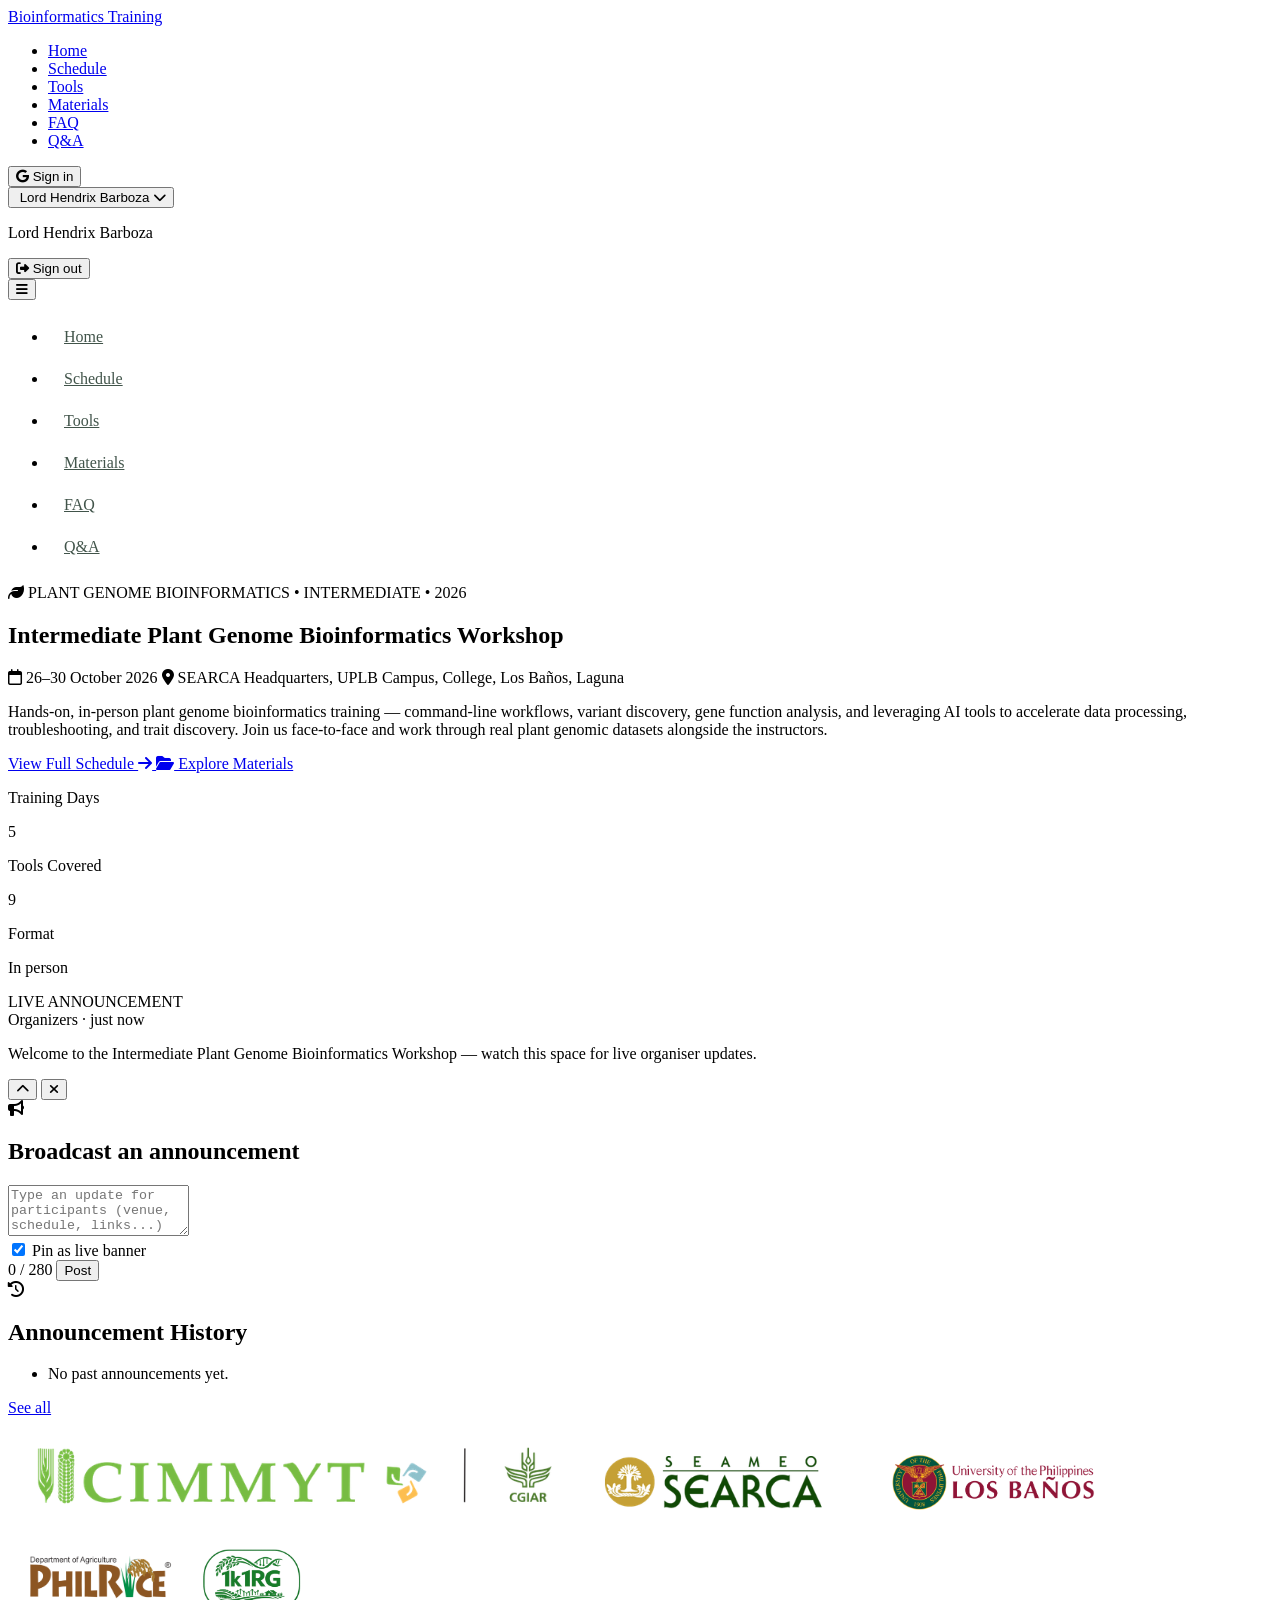
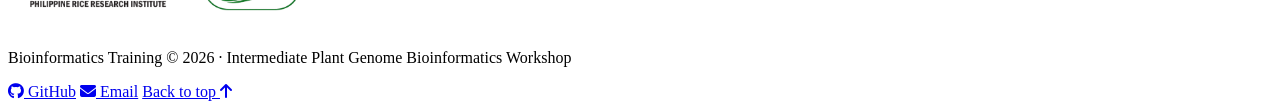
==== commit d98bc3e8: "Update nav: rename Resources to Tools and remove My Dashboard" ====
--- a/index.html
+++ b/index.html
@@ -80,11 +80,10 @@
           <ul class="flex items-center gap-7 text-sm font-medium">
             <li><a class="text-[#0F172A] hover:text-[#166534] transition-colors" href="index.html" aria-current="page">Home</a></li>
             <li><a class="text-[#64748B] hover:text-[#0F172A] transition-colors" href="schedule.html">Schedule</a></li>
-            <li><a class="text-[#64748B] hover:text-[#0F172A] transition-colors" href="resources.html">Resources</a></li>
-            <li><a class="text-[#64748B] hover:text-[#0F172A] transition-colors" href="materials.html">Materials</a></li>
+            <li><a class="text-[#64748B] hover:text-[#0F172A] transition-colors" href="resources.html">Tools</a></li>
+            <li><a class="text-[#64748B] hover:text-[#0F172A] transition-colors" href="https://drive.google.com/drive/folders/18ikaguxeKFY3zXP24IzGn53vNgI2AEvC?usp=drive_link" target="_blank" rel="noopener noreferrer">Materials</a></li>
             <li><a class="text-[#64748B] hover:text-[#0F172A] transition-colors" href="faq.html">FAQ</a></li>
             <li><a class="text-[#64748B] hover:text-[#0F172A] transition-colors" href="qa.html">Q&amp;A</a></li>
-            <li><a class="text-[#64748B] hover:text-[#0F172A] transition-colors" href="dashboard.html">My Dashboard</a></li>
           </ul>
         </nav>
 
@@ -123,11 +122,10 @@
         <ul class="flex flex-col gap-1 text-sm font-medium">
           <li><a class="mobile-nav-link text-[#0F172A]" href="index.html" aria-current="page">Home</a></li>
           <li><a class="mobile-nav-link text-[#64748B]" href="schedule.html">Schedule</a></li>
-          <li><a class="mobile-nav-link text-[#64748B]" href="resources.html">Resources</a></li>
-          <li><a class="mobile-nav-link text-[#64748B]" href="materials.html">Materials</a></li>
+          <li><a class="mobile-nav-link text-[#64748B]" href="resources.html">Tools</a></li>
+          <li><a class="mobile-nav-link text-[#64748B]" href="https://drive.google.com/drive/folders/18ikaguxeKFY3zXP24IzGn53vNgI2AEvC?usp=drive_link" target="_blank" rel="noopener noreferrer">Materials</a></li>
           <li><a class="mobile-nav-link text-[#64748B]" href="faq.html">FAQ</a></li>
           <li><a class="mobile-nav-link text-[#64748B]" href="qa.html">Q&amp;A</a></li>
-          <li><a class="mobile-nav-link text-[#64748B]" href="dashboard.html">My Dashboard</a></li>
         </ul>
       </nav>
     </div>
@@ -172,7 +170,7 @@
               View Full Schedule
               <i class="fa-solid fa-arrow-right text-xs" aria-hidden="true"></i>
             </a>
-            <a href="materials.html" class="inline-flex items-center justify-center gap-2 rounded-md border border-[#166534] bg-white px-5 py-2.5 text-sm font-semibold text-[#166534] shadow-sm transition hover:bg-[#F0FDF4] focus:outline-none focus-visible:ring-2 focus-visible:ring-[#22C55E] focus-visible:ring-offset-1">
+            <a href="https://drive.google.com/drive/folders/18ikaguxeKFY3zXP24IzGn53vNgI2AEvC?usp=drive_link" target="_blank" rel="noopener noreferrer" class="inline-flex items-center justify-center gap-2 rounded-md border border-[#166534] bg-white px-5 py-2.5 text-sm font-semibold text-[#166534] shadow-sm transition hover:bg-[#F0FDF4] focus:outline-none focus-visible:ring-2 focus-visible:ring-[#22C55E] focus-visible:ring-offset-1">
               <i class="fa-solid fa-folder-open" aria-hidden="true"></i>
               Explore Materials
             </a>
--- a/css/style.css
+++ b/css/style.css
@@ -173,118 +173,168 @@
   color: var(--charcoal-soft);
 }
 
-/* ---------- Schedule timeline (accordion) ---------- */
+/* ---------- Schedule tables (classic 3-column grid) ---------- */
 .schedule-day {
-  border-left: 2px solid var(--sage);
-  padding-left: 1rem;
-  position: relative;
-  margin-bottom: 1.5rem;
-}
-.schedule-day::before {
-  content: "";
-  position: absolute;
-  left: -6px;
-  top: 1.15rem;
-  height: 10px;
-  width: 10px;
+  --day-accent: var(--leaf-dark);
+  --day-accent-soft: rgba(135, 194, 50, 0.16);
+}
+.schedule-day.day-accent-forest {
+  --day-accent: var(--forest);
+  --day-accent-soft: rgba(11, 60, 35, 0.09);
+}
+.schedule-day.day-accent-leaf {
+  --day-accent: var(--leaf-dark);
+  --day-accent-soft: rgba(135, 194, 50, 0.16);
+}
+.schedule-day.day-accent-sage {
+  --day-accent: #5c7264;
+  --day-accent-soft: rgba(209, 219, 206, 0.5);
+}
+
+.schedule-day-heading {
+  margin-bottom: 0.7rem;
+  padding-left: 0.85rem;
+  border-left: 3px solid var(--day-accent);
+}
+.schedule-day-topline {
+  display: flex;
+  flex-wrap: wrap;
+  align-items: center;
+  gap: 0.35rem 0.7rem;
+  margin-bottom: 0.2rem;
+}
+.schedule-day-date {
+  font-size: 0.72rem;
+  font-weight: 600;
+  letter-spacing: 0.05em;
+  text-transform: uppercase;
+  color: var(--charcoal-soft);
+}
+.schedule-day-tag {
   border-radius: 999px;
-  background: var(--leaf);
-  box-shadow: 0 0 0 3px rgba(135, 194, 50, 0.2);
-}
-.sched-trigger {
-  display: flex;
-  width: 100%;
-  align-items: center;
-  gap: 0.75rem;
-  padding: 0.4rem 0.25rem;
-  background: none;
-  border: none;
-  cursor: pointer;
-  color: inherit;
-}
-.sched-chevron {
-  color: var(--forest);
-  flex-shrink: 0;
-  transition: transform 0.25s ease;
-}
-.sched-trigger[aria-expanded="true"] .sched-chevron {
-  transform: rotate(180deg);
-}
-.sched-panel {
-  overflow: hidden;
-  max-height: 0;
-  transition: max-height 0.3s ease;
-}
-.sched-panel[data-open="true"] {
-  max-height: 60rem;
-}
-.sched-panel-inner {
-  padding: 1.5rem;
-}
-.schedule-sessions {
-  display: grid;
-  gap: 0.5rem;
-  margin: 0;
-  padding: 0;
-  list-style: none;
-}
-.schedule-session {
-  display: grid;
-  grid-template-columns: 7.4rem minmax(0, 1fr);
-  gap: 0.8rem;
-  padding: 0.6rem 0.7rem;
-  border-radius: 0.65rem;
-  border-left: 2px solid var(--leaf);
-  background: var(--sage-50);
-}
-.schedule-session-break {
-  border-left-color: var(--sage);
-  background: transparent;
-}
-.schedule-session-time {
-  font-size: 0.72rem;
+  padding: 0.2rem 0.6rem;
+  background: var(--day-accent-soft);
+  color: var(--day-accent);
+  font-size: 0.65rem;
+  font-weight: 700;
+  letter-spacing: 0.04em;
+  text-transform: uppercase;
+}
+.schedule-day-title {
+  font-size: 1.05rem;
   font-weight: 700;
   line-height: 1.35;
   color: var(--forest);
+}
+.schedule-day-meta {
+  display: flex;
+  flex-wrap: wrap;
+  gap: 0.3rem 1.1rem;
+  margin-top: 0.45rem;
+  font-size: 0.78rem;
+  color: var(--charcoal-soft);
+}
+.schedule-day-meta i {
+  margin-right: 0.35rem;
+  color: var(--leaf-dark);
+}
+
+.schedule-table-wrap {
+  overflow-x: auto;
+  border: 1px solid var(--sage-100);
+  border-radius: 0.75rem;
+  background: #fff;
+  -webkit-overflow-scrolling: touch;
+}
+.schedule-table {
+  width: 100%;
+  min-width: 36rem;
+  border-collapse: collapse;
+  font-size: 0.85rem;
+}
+.schedule-table th,
+.schedule-table td {
+  border: 1px solid var(--sage-100);
+  padding: 0.65rem 0.8rem;
+  text-align: left;
+  vertical-align: top;
+}
+.schedule-table thead th {
+  border-top: none;
+  background: var(--sage-50);
+  color: var(--charcoal-soft);
+  font-size: 0.68rem;
+  font-weight: 700;
+  letter-spacing: 0.06em;
+  text-transform: uppercase;
+  white-space: nowrap;
+}
+.schedule-table th:first-child,
+.schedule-table td:first-child {
+  border-left: none;
+  width: 22%;
+}
+.schedule-table th:last-child,
+.schedule-table td:last-child {
+  border-right: none;
+  width: 28%;
+}
+.schedule-table tbody tr:last-child td {
+  border-bottom: none;
+}
+.schedule-table tbody tr:hover {
+  background: var(--sage-50);
+}
+.schedule-cell-time {
+  color: var(--forest);
+  font-size: 0.75rem;
+  font-weight: 700;
   font-variant-numeric: tabular-nums;
   white-space: nowrap;
 }
-.schedule-session-body {
-  min-width: 0;
-}
-.schedule-session-activity {
-  display: block;
-  font-size: 0.85rem;
-  font-weight: 600;
-  line-height: 1.4;
+.schedule-cell-topic {
   color: var(--charcoal);
-}
-.schedule-session-break .schedule-session-activity {
+  font-weight: 600;
+}
+.schedule-cell-speaker {
+  color: var(--charcoal-soft);
+  font-size: 0.78rem;
+}
+.schedule-cell-empty {
+  color: var(--sage);
+}
+.schedule-row-break td {
+  background: var(--sage-50);
+  color: var(--charcoal-soft);
+}
+.schedule-row-break .schedule-cell-time {
+  color: var(--charcoal-soft);
+  font-weight: 600;
+}
+.schedule-row-break .schedule-cell-topic {
   font-weight: 500;
-  color: var(--charcoal-soft);
-}
-.schedule-session-lead {
-  display: block;
-  margin-top: 0.15rem;
-  font-size: 0.72rem;
-  line-height: 1.4;
-  color: var(--charcoal-soft);
-}
-.schedule-session-lead i {
-  color: var(--leaf-dark);
 }
 
 @media (max-width: 640px) {
-  .sched-panel-inner {
-    padding: 1rem;
+  .schedule-day-title {
+    font-size: 1rem;
   }
-  .schedule-session {
-    grid-template-columns: 1fr;
-    gap: 0.15rem;
-    padding: 0.55rem 0.65rem;
+  .schedule-day-heading {
+    padding-left: 0.7rem;
   }
-  .schedule-session-time {
-    white-space: normal;
+  .schedule-table {
+    min-width: 32rem;
+    font-size: 0.8rem;
+  }
+  .schedule-table th,
+  .schedule-table td {
+    padding: 0.5rem 0.6rem;
+  }
+  .schedule-cell-time {
+    font-size: 0.7rem;
+  }
+  .schedule-cell-speaker {
+    font-size: 0.72rem;
   }
 }
 
